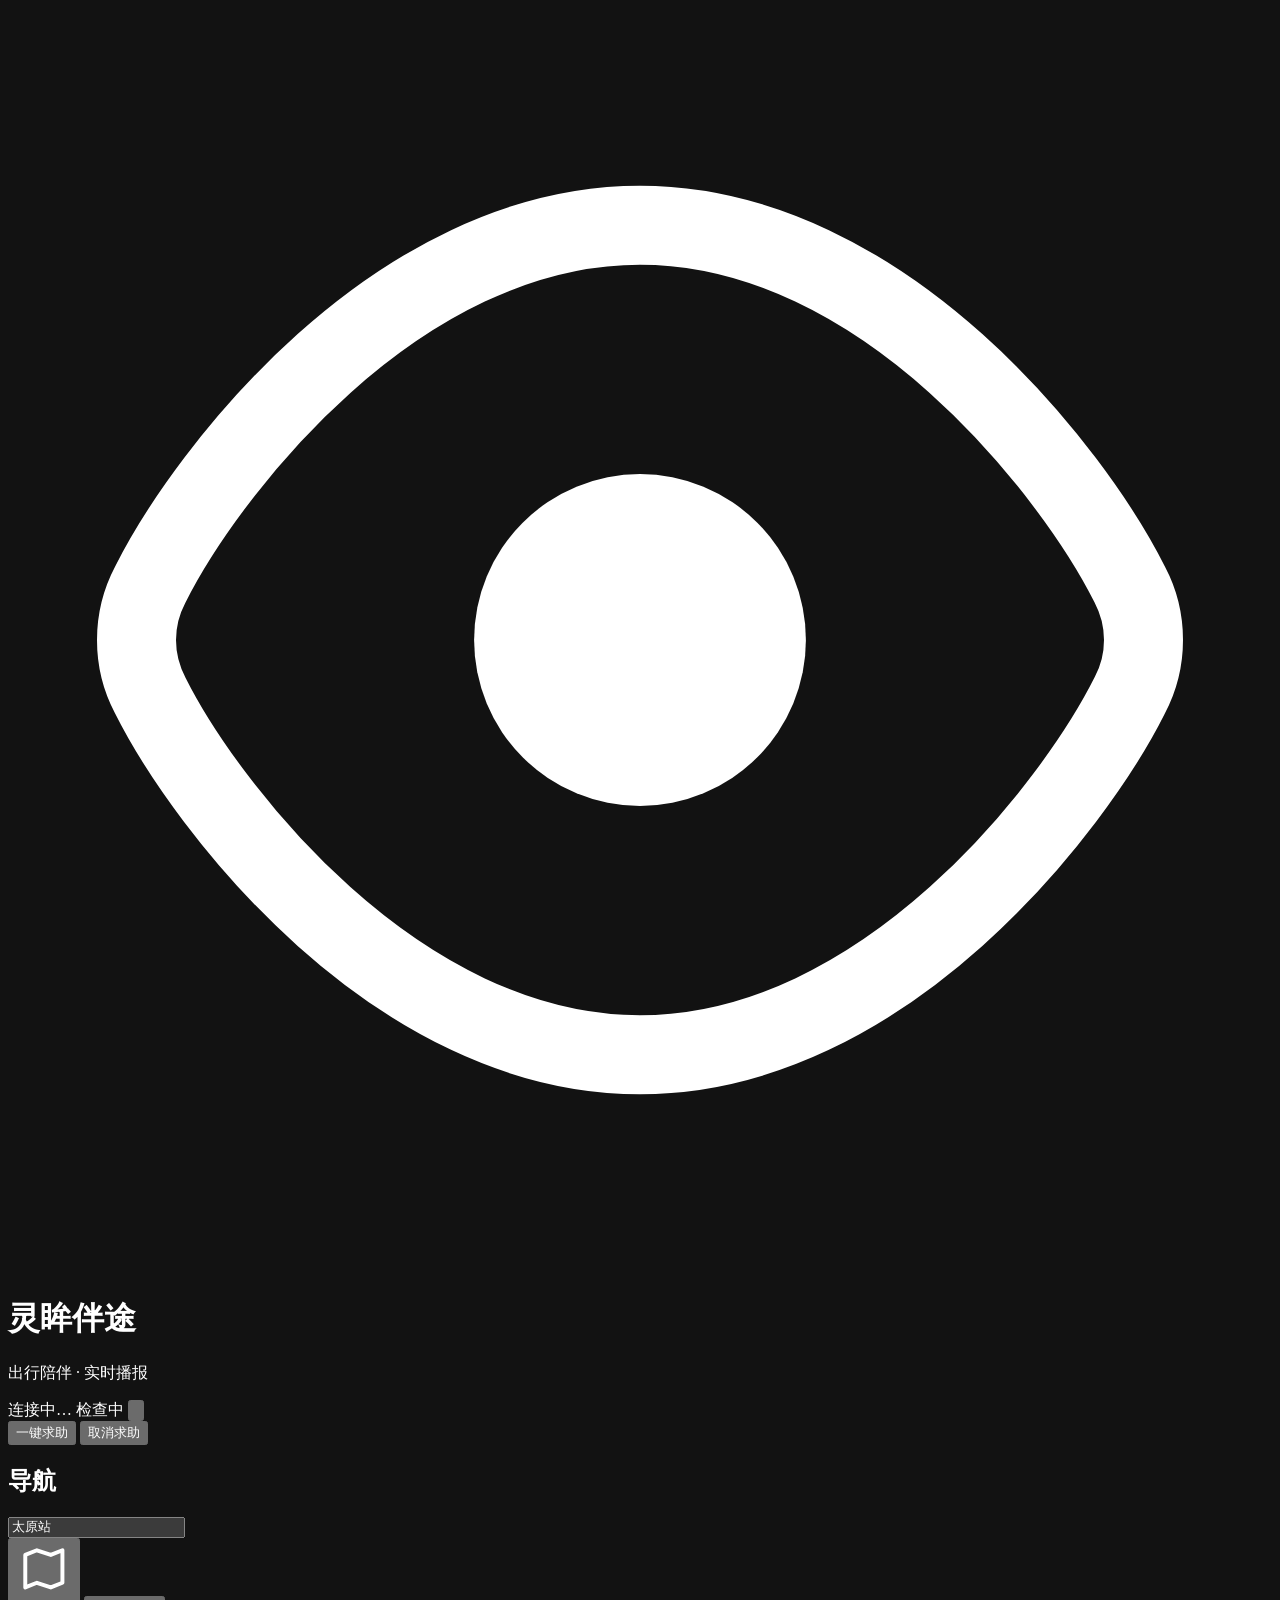
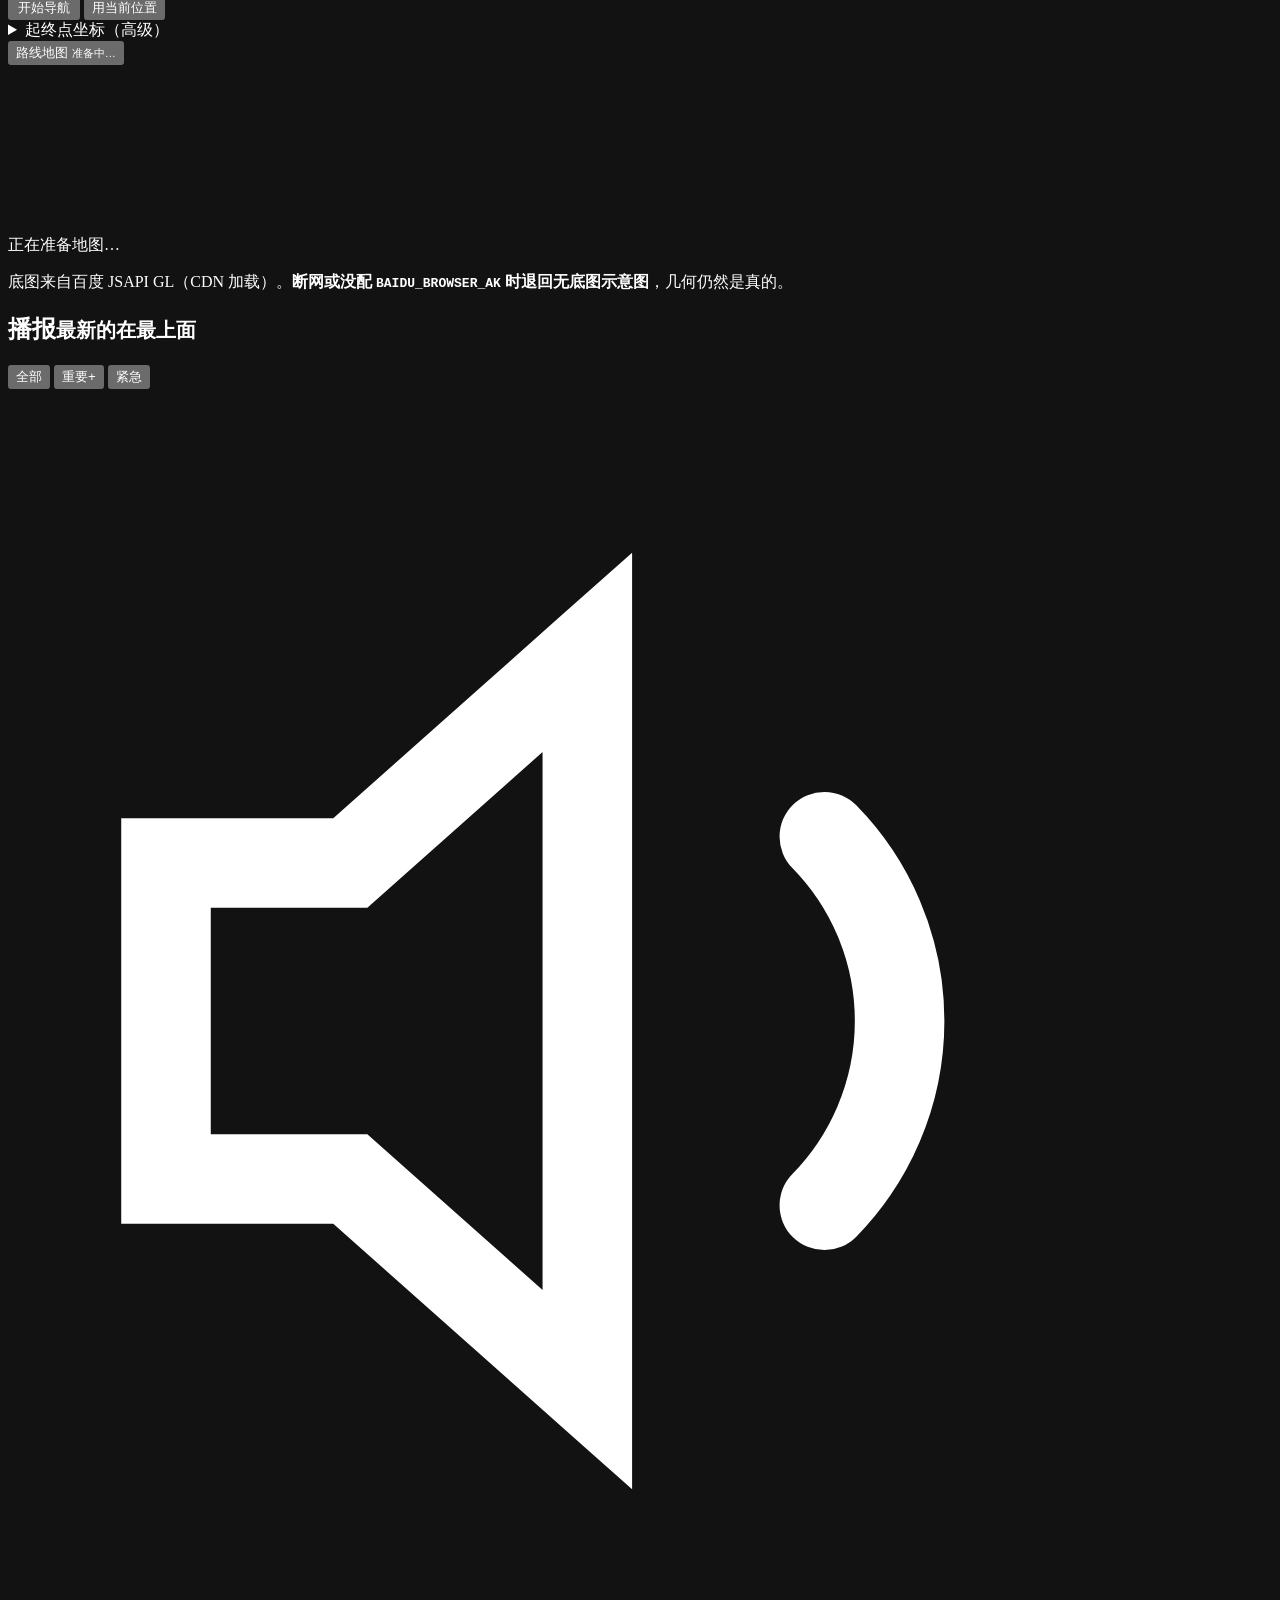
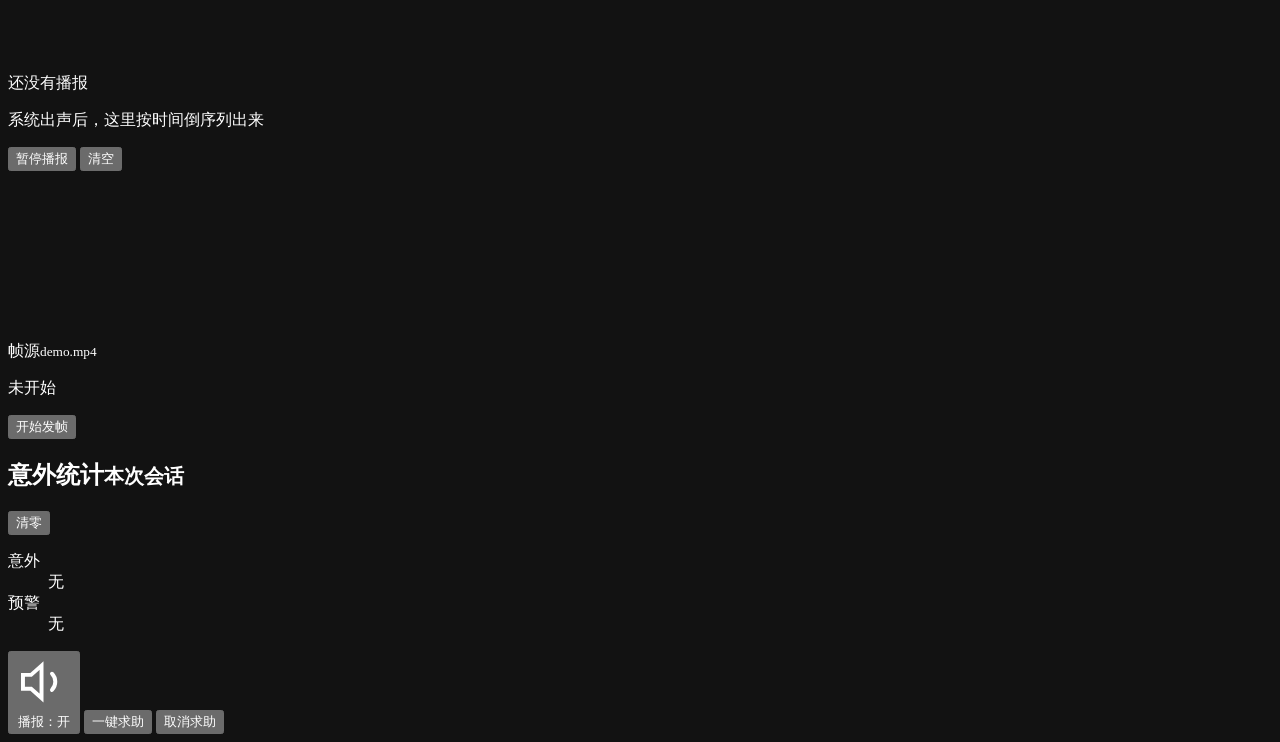
==== web/index.html @ b89e0dc6 "feat(web): 导航与播报常驻最上方；播报压到约两条的高度 一、顺序改为：导航 → 播报 → 帧源 → 意外统计    这两张卡要「一直显示」：     · 播报 —— 陪同者要一直看到「系统正" ====
<!DOCTYPE html>
<html lang="zh-CN">
<head>
<meta charset="utf-8">
<meta name="viewport" content="width=device-width, initial-scale=1, viewport-fit=cover">
<meta name="theme-color" content="#07090e">
<meta name="color-scheme" content="dark">
<meta name="apple-mobile-web-app-capable" content="yes">
<meta name="apple-mobile-web-app-status-bar-style" content="black-translucent">
<title>灵眸伴途</title>
<link rel="stylesheet" href="/static/app.css">
<!--
  页面分两层，默认只显示第一层：

    ① 手机视图 `#app`        —— 交付形态，按手机使用逻辑排：
                                播报流为主、底部大按钮、紧急全屏。
    ② 开发者面板 `#devPanel`  —— 契约验证用的测试件，**默认隐藏**。
                                两个入口：地址栏 `?dev=1`，或右上角 ⚙。
                                选择记在 localStorage，刷新后保持。

  ★ 隐藏 ≠ 删除：测试件仍然在 DOM 里。`app.js` / `map.js` 一律按 id 取用，
    元素真的被删掉会当场报错。所以是 `hidden`，翻出来就能继续验证契约。

  文件分工（逻辑按「产品 / 调试」这条界线拆，与页面两层一一对应）：
    index.html     结构
    app.css        样式（含深色主题的全部取值）
    js/main.js     入口装配
    js/ui.js       ★ 产品界面：播报流 / 紧急全屏 / 提示 / 语音 / 筛选暂停清空
    js/dev.js      ★ 调试件：面板开关 / 帧源 / 单图 / 其余路由 / 健康
    js/net.js      传输：POST /v1/frame、WS /v1/stream、其余 POST 路由
    js/state.js    共享状态（单一真源）
    js/log.js      请求日志（产品逻辑也要记，故独立成文件）
    js/dom.js      $ 与常量
    map.js         路线可视化（★ 唯一一处外部运行时：百度 JSAPI GL，从 CDN 拉。
                   加载失败会退回纯 SVG 示意图，且**失败只落在卡片内**，
                   不影响播报流与请求日志。保持独立脚本，未并入模块）

  ★ map.js 是这套代码里唯一依赖第三方运行时的地方。它必须满足两条：
    ① 失败可见且局限在自己的卡片里（不碰 window.onerror、不进请求日志）；
    ② 没有它时整个页面照常工作。

  ★ 关于 extra.index：两个 mock（MockVLM / MockDetector）都靠
    `index % len(场景表)` 轮换场景（2026-09-23 由 3 个扩到 6 个）。
    所以这里必须发**递增**的序号 —— 固定 index 会让闸门把后续全部当
    重复丢掉，页面上只会看到一条。

  帧源：手机视图顶部有一条固定宽度的视频条（要用，播报才有内容）；
  开发者面板里另有摄像头占位与单张图片。它们共用同一个上传接口
  POST /v1/frame（multipart）。
-->
</head>
<body>
<div class="glow" aria-hidden="true"></div>

<!-- ================================================================
     ① 手机视图 —— 交付形态
     ================================================================ -->
<div class="phone" id="app">

  <!-- 顶部常驻区：品牌栏 + 安全操作条一起 sticky。
       ★ 不能各自 sticky top:0 —— 两个都会贴住视口顶部，滚动时互相盖住。 -->
  <div class="topdock">
  <header class="topbar">
    <div class="brand">
      <svg class="mark" viewBox="0 0 32 32" aria-hidden="true">
        <path d="M16 5.5c6.2 0 11 6.3 12.4 9.1a3 3 0 0 1 0 2.8C27 20.2 22.2 26.5 16 26.5S5 20.2 3.6 17.4a3 3 0 0 1 0-2.8C5 11.8 9.8 5.5 16 5.5Z"
              fill="none" stroke="currentColor" stroke-width="2"/>
        <circle cx="16" cy="16" r="4.2" fill="currentColor"/>
      </svg>
      <div class="brand-txt">
        <h1>灵眸伴途</h1>
        <p>出行陪伴 · 实时播报</p>
      </div>
    </div>

    <div class="status">
      <span class="pill" id="wsPill"><i class="dot" id="wsDot"></i><span id="wsTxt">连接中…</span></span>
      <span class="pill" id="hPill" title="健康检查"><i class="dot" id="hDot"></i><span id="hTxt">检查中</span></span>
      <button class="btn ghost icon" id="devBtn" aria-pressed="false"
              title="开发者模式（测试件）" aria-label="开发者模式">
        <svg viewBox="0 0 24 24" aria-hidden="true">
          <circle cx="12" cy="12" r="3.1" fill="none" stroke="currentColor" stroke-width="1.6"/>
          <path d="M12 3.6v2.2M12 18.2v2.2M20.4 12h-2.2M5.8 12H3.6M17.9 6.1l-1.6 1.6M7.7 16.3l-1.6 1.6M17.9 17.9l-1.6-1.6M7.7 7.7 6.1 6.1"
                fill="none" stroke="currentColor" stroke-width="1.6" stroke-linecap="round"/>
        </svg>
      </button>
    </div>
  </header>

  <!-- 安全操作条 —— 常驻顶部（2026-09-23，从底部栏挪上来）。
       ★ 要求是「一直都在最顶端」，所以放进 .topdock 跟品牌栏一起 sticky。
       ★ 一句提醒：顶部是单手最难够到的位置。真机单手操作时拇指够不到，
         如果实际用起来觉得别扭，把这两个按钮放回 .tabbar 即可 ——
         结构、data-route、文案都不用改，只是挪个位置。 -->
  <div class="sosbar">
    <button class="btn sos" data-route="/v1/emergency/sos"
            data-body='{"extra":{"index":1,"kind":"sos"}}'>一键求助</button>
    <button class="btn ghost" data-route="/v1/emergency/cancel"
            data-body='{"extra":{"kind":"cancel"}}'>取消求助</button>
  </div>
  </div>

  <div class="screen">

<!-- ---------------- 导航（第三层） ---------------- -->
    <section class="card">
      <h2>导航</h2>

      <div class="row">
        <input type="text" id="dest" value="太原站" placeholder="要去哪儿" enterkeyhint="go" autocomplete="off">
      </div>
      <div class="row">
        <button class="btn primary wide" data-route="/v1/navigation/route"
                data-dest="1" data-geo="1">
          <svg viewBox="0 0 24 24" aria-hidden="true"><path d="m9 4 6 2 5-2v14l-5 2-6-2-5 2V6z" fill="none" stroke="currentColor" stroke-width="1.7" stroke-linejoin="round"/></svg>
          开始导航
        </button>
        <button class="btn" id="geoBtn" title="用手机定位填起点">用当前位置</button>
      </div>

      <details class="adv">
        <summary>起终点坐标（高级）</summary>
        <div class="row">
          <label class="field">起点<input type="text" id="geo-lat" value="37.957919" inputmode="decimal" size="9"></label>
          <label class="field"><input type="text" id="geo-lng" value="112.543633" inputmode="decimal" size="9"></label>
        </div>
        <div class="row">
          <label class="field">终点<input type="text" id="dest-geo-lat" value="37.859717" inputmode="decimal" size="9"></label>
          <label class="field"><input type="text" id="dest-geo-lng" value="112.581822" inputmode="decimal" size="9"></label>
        </div>
        <p class="hint">
          顺序都是<b>纬度, 经度</b>，坐标系 WGS-84（端侧 GPS 的原生坐标系）。
          真实地图（百度）<b>只认坐标、不认地名</b> —— 「太原站」这种名字得先地理编码，
          本项目还没做。所以目的地坐标留空时不会瞎猜，而是<b>如实降级</b>到内置演示路网
          并播报说明。
        </p>
      </details>

      <!-- 地图默认**收起**（2026-09-23 调整）。
           ★ 它占 220px，而交给它的用户根本看不到屏幕 —— 目标用户用不上，
             只有陪同者与答辩演示需要。省下的空间全给上面的播报流。
           ★ 折叠用 `max-height` 而**不是** `<details>`：`<details>` 关闭时
             内容 display:none，地图容器就没有布局高度，百度 GL 会**静默
             不渲染**（正是 app.css 里 .map-stage 注释警告的那个坑）。
             max-height 折叠会让容器一直保有布局高度，GL 量得到尺寸。 -->
      <div class="fold" id="mapFold">
        <button class="fold-head" type="button" data-fold
                aria-expanded="false" aria-controls="mapBody">
          <i class="chev" aria-hidden="true"></i>
          <span>路线地图</span>
          <small id="map-src">准备中…</small>
        </button>
        <div class="fold-body" id="mapBody">
          <div class="map-stage">
            <div id="map"></div>
            <svg id="map-svg" hidden aria-label="路线示意图"></svg>
            <p class="map-msg" id="map-msg">正在准备地图…</p>
          </div>
          <p class="hint">
            底图来自百度 JSAPI GL（CDN 加载）。<b>断网或没配 <code>BAIDU_BROWSER_AK</code>
            时退回无底图示意图</b>，几何仍然是真的。
          </p>
        </div>
      </div>
    </section>

<!-- ---------------- 播报流（主） ---------------- -->
    <section class="card feed-card">
      <div class="card-head">
        <h2>播报<small>最新的在最上面</small></h2>
        <div class="feed-tools">
          <div class="chips" id="filters">
            <button class="chip on" data-min="0">全部</button>
            <button class="chip" data-min="2">重要+</button>
            <button class="chip" data-min="3">紧急</button>
          </div>
        </div>
      </div>
      <div class="feed" id="feed">
        <div class="empty">
          <svg viewBox="0 0 24 24" aria-hidden="true"><path d="M11 5 6.5 9H3v6h3.5L11 19zM15.5 8.5a5 5 0 0 1 0 7" fill="none" stroke="currentColor" stroke-width="1.7" stroke-linecap="round"/></svg>
          <p>还没有播报</p>
          <p class="dim">系统出声后，这里按时间倒序列出来</p>
        </div>
      </div>
      <div class="row feed-foot">
        <button class="btn ghost" id="pauseBtn">暂停播报</button>
        <button class="btn ghost" id="clearBtn">清空</button>
      </div>
    </section>

<!-- ---------------- 帧源（顶部固定宽度） ---------------- -->
    <!-- ★ 放最上方是为了**演示**：让看的人一眼看到「系统在看什么」。
         宽度固定（132px），所以不会随屏幕自适应去挤占播报流的空间 ——
         盲人用户看不到它，它不该是主界面的一部分。
         ★ #video / #loopBtn 的 id 不能改：app.js 一律按 id 取 DOM。 -->
    <section class="card video-strip">
      <div class="strip-video">
        <video id="video" src="/data/demo.mp4" muted loop playsinline></video>
      </div>
      <div class="strip-main">
        <p class="strip-title">帧源<small>demo.mp4</small></p>
        <!-- ★ 这行是必须的，不是装饰：视频没就绪时 grabAndSend() 会静默
             return，按钮却已变成「停止发帧」—— 看起来和后端坏了没区别。
             素材缺失（demo.mp4 是 gitignore 的产物）是最常见的触发方式。 -->
        <p class="mini-msg" id="frameMsg">未开始</p>
        <button class="btn primary sm" id="loopBtn">开始发帧</button>
      </div>
    </section>

<!-- ---------------- 意外统计（给陪同者/家属看） ----------------
         ★ 盲人用户看不到这一屏，所以它不是产品主界面的一部分 —— 但它
           回答的是陪同者最想知道的问题：「这次出门出了几次事」。
         ★ 分两组：意外 = 已经发生的事（次数少，每个都要紧）；
           预警 = 系统替他躲过去的事（次数多，混在一起会让"意外 8 次"
           这种数字失去意义）。判据取 detail 里的既有字段，见 js/incidents.js。 -->
    <section class="card incidents">
      <div class="inc-head">
        <h2>意外统计<small>本次会话</small></h2>
        <button class="btn ghost sm" id="incReset">清零</button>
      </div>
      <dl class="inc-list">
        <dt>意外</dt><dd id="incAccidents">无</dd>
        <dt>预警</dt><dd id="incWarnings">无</dd>
      </dl>
    </section>
</div>

  <!-- ---------------- 底部操作栏 ---------------- -->
  <!-- 底部栏：播报开关 + **求助/取消的第二个入口**（2026-09-23）。
       ★ 求助按钮**上下都有**，这是刻意的冗余，不是重复：
         顶部那个满足「一直都在最顶端」（视觉上最显眼）；
         底部这个在拇指位（盲人用户靠肌肉记忆摸按钮，单手时够得到）。
       ★ 而且项目自己的契约文档就写着理由：《api-contract.md》§4.2
         「冗余触发是安全系统的基本要求 —— **单一触发通道等于单点故障**」。
         一个求助按钮在紧急时够不到，就等于没有。 -->
  <nav class="tabbar" aria-label="常用操作">
    <button class="btn ghost tab" id="ttsBtn" aria-pressed="true" title="用浏览器 TTS 念出播报">
      <svg viewBox="0 0 24 24" aria-hidden="true"><path d="M11 5 6.5 9H3v6h3.5L11 19zM15.5 8.5a5 5 0 0 1 0 7" fill="none" stroke="currentColor" stroke-width="1.7" stroke-linecap="round"/></svg>
      <span id="ttsTxt">播报：开</span>
    </button>
    <button class="btn sos" data-route="/v1/emergency/sos"
            data-body='{"extra":{"index":1,"kind":"sos"}}'>一键求助</button>
    <button class="btn ghost tab" data-route="/v1/emergency/cancel"
            data-body='{"extra":{"kind":"cancel"}}'>取消求助</button>
  </nav>
</div>

<!-- ================================================================
     紧急全屏 —— priority 3 的播报会顶到最前面
     ================================================================ -->
<div class="emg" id="emg" hidden role="alert" aria-live="assertive">
  <div class="emg-in">
    <p class="emg-k">紧急</p>
    <p class="emg-txt" id="emgText"></p>
    <button class="btn emg-ok" id="emgOk">我知道了</button>
    <!-- ★ 必须写出来：`#emg` 铺满全屏且已绑了 onclick（app.js），
         点黑暗区域任意位置都能关 —— 但空黑区域看起来不可点，没人会去试。
         对看不见屏幕的用户，这条提示更是唯一的线索。 -->
    <p class="emg-hint">点屏幕<b>任意位置</b>也能关闭</p>
  </div>
</div>

<!-- ================================================================
     ② 开发者面板 —— 测试件，默认隐藏（?dev=1 或点右上角 ⚙）
     ================================================================ -->
<div class="dev" id="devPanel" hidden>
  <div class="dev-bar">
    <span class="pill tiny">开发者模式</span>
    <span class="dim">以下是<b>契约验证</b>用的测试件，交付形态里不显示。
      地址栏 <code>?dev=0</code> 或再点一次 ⚙ 收起。</span>
    <button class="btn ghost" id="devClose">收起</button>
  </div>

  <section class="stats" aria-label="本次会话统计">
    <div class="stat"><span class="k">收到播报</span><span class="v" id="stTotal">0</span></div>
    <div class="stat"><span class="k">紧急</span><span class="v warn" id="stCritical">0</span></div>
    <div class="stat"><span class="k">已过期</span><span class="v" id="stExpired">0</span></div>
    <div class="stat"><span class="k">闸门丢弃</span><span class="v" id="stDropped">0</span></div>
    <div class="stat"><span class="k">发帧</span><span class="v" id="stFrames">0</span></div>
  </section>

  <main>
    <!-- ==================== 左：帧源与控制 ==================== -->
    <div class="col">

      <section class="card">
        <h2><span class="idx">①</span>发帧频率<small>视频帧源已移到手机视图</small></h2>
        <p class="hint">
          视频与「开始发帧」在<b>手机视图</b>里 —— 帧必须流起来、播报才有内容，
          那是交付形态的一部分。这里只留频率旋钮：调试参数不该出现在交付界面上。
        </p>
        <div class="row">
          <label class="field">感知<input type="number" id="perMs" value="2000" min="200" step="100"><span>ms</span></label>
          <label class="field">安全<input type="number" id="safMs" value="1500" min="100" step="100"><span>ms</span></label>
        </div>
        <p class="hint">
          两条流水线<b>各自独立发包</b>：感知走云端 VLM（1–3 秒），安全走轻量检测（&lt;200ms）
          —— 这就是 design.md D2 的两条解耦流水线。
          <br>视频 404 就先跑 <code>python scripts/make_test_video.py</code>。
        </p>
      </section>

      <section class="card">
        <h2><span class="idx">②</span>摄像头<small>接口已就绪</small></h2>
        <div class="placeholder">
          <svg viewBox="0 0 24 24" aria-hidden="true"><path d="M4 8h3l1.5-2h7L17 8h3v11H4z" fill="none" stroke="currentColor" stroke-width="1.6"/><circle cx="12" cy="13" r="3.4" fill="none" stroke="currentColor" stroke-width="1.6"/></svg>
          <p>待接入 —— 将来只需 <code>getUserMedia</code> 取流 + 定时抓帧</p>
          <p class="dim">复用同一个 <code>sendFrame()</code>，后端一行不用改</p>
        </div>
      </section>

      <section class="card">
        <h2><span class="idx">③</span>单张图片<small>拖拽即可</small></h2>
        <label class="dropzone" id="dropzone">
          <input type="file" id="file" accept="image/*" multiple hidden>
          <svg viewBox="0 0 24 24" aria-hidden="true"><path d="M12 16V4m0 0L7.5 8.5M12 4l4.5 4.5M4 16v2.5A1.5 1.5 0 0 0 5.5 20h13a1.5 1.5 0 0 0 1.5-1.5V16" fill="none" stroke="currentColor" stroke-width="1.7" stroke-linecap="round"/></svg>
          <span>点这里选图，或把图片拖到页面上</span>
          <span class="dim">不依赖 demo.mp4，适合快速验证单帧</span>
        </label>
      </section>

      <section class="card">
        <h2>其余路由<small>不带图像</small></h2>
        <div class="row">
          <button class="btn" data-route="/v1/safety/fall" data-body='{"extra":{"index":1,"kind":"fall_signal"}}'>跌倒信号</button>
          <button class="btn" data-route="/v1/emergency/cancel" data-body='{"extra":{"kind":"cancel"}}'>取消求助</button>
          <button class="btn" data-route="/v1/emergency/tick" data-body='{"now_ms":9999999999999}'>推进时钟</button>
        </div>
        <p class="hint">
          「一键求助」和「开始导航」在手机视图里（那两条是产品功能，不是测试件）。
        </p>
        <p class="hint">
          「推进时钟」发的是 <code>now_ms=9999999999999</code>（公元 2286 年），
          用来强行跑完跌倒 / 求助的升级链。闸门不会因此卡住 —— 见
          <code>tests/test_api.py::test_far_future_tick_does_not_wedge_the_gate</code>。
        </p>
      </section>
    </div>

    <!-- ==================== 右：服务状态与日志 ==================== -->
    <div class="col">
      <section class="card">
        <div class="card-head">
          <h2>服务状态<small>GET /v1/health</small></h2>
        </div>
        <div class="log" id="devStatus">—</div>
      </section>

      <section class="card log-card">
        <div class="card-head">
          <h2>请求日志<small>闸门结果与异常</small></h2>
          <span class="pill tiny" id="logTail">—</span>
        </div>
        <div class="log" id="log"></div>
      </section>
    </div>
  </main>
</div>

<div class="toast" id="toast" hidden></div>

<!-- 入口。原生 ES modules，零构建 —— 仍是"直接打开就能跑"。
     分模块的原因见 web/js/main.js 的头注释：按 index.html 已经划好的
     「产品 / 调试」界线拆，改一处不必翻遍整个文件。

     ★ 只需要这一个 <script>：map.js 也是模块，由 main.js import 进来，
       加载顺序交给模块图，不再依赖「谁写在前面」。
       （map.js 仍是唯一依赖第三方运行时的文件，且自带无底图降级。） -->
<script type="module" src="/static/js/main.js"></script>
</body>
</html>
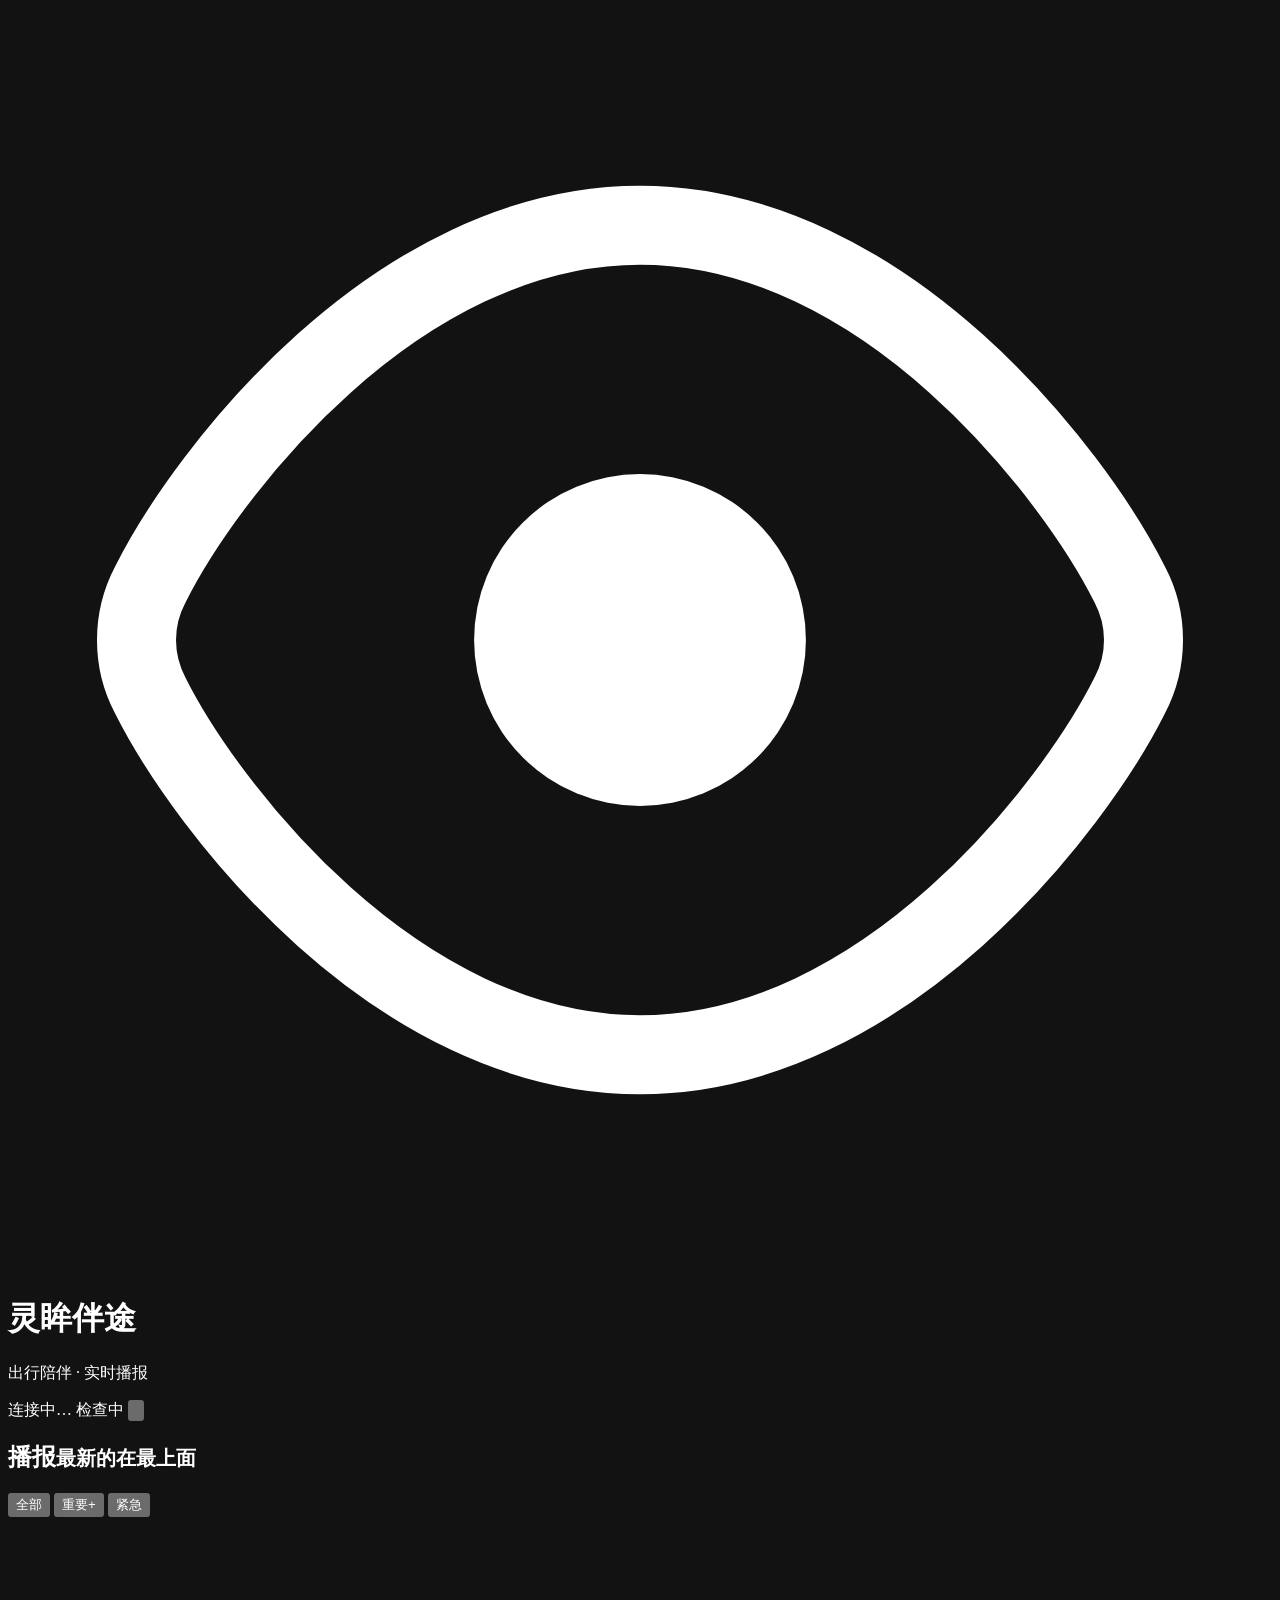
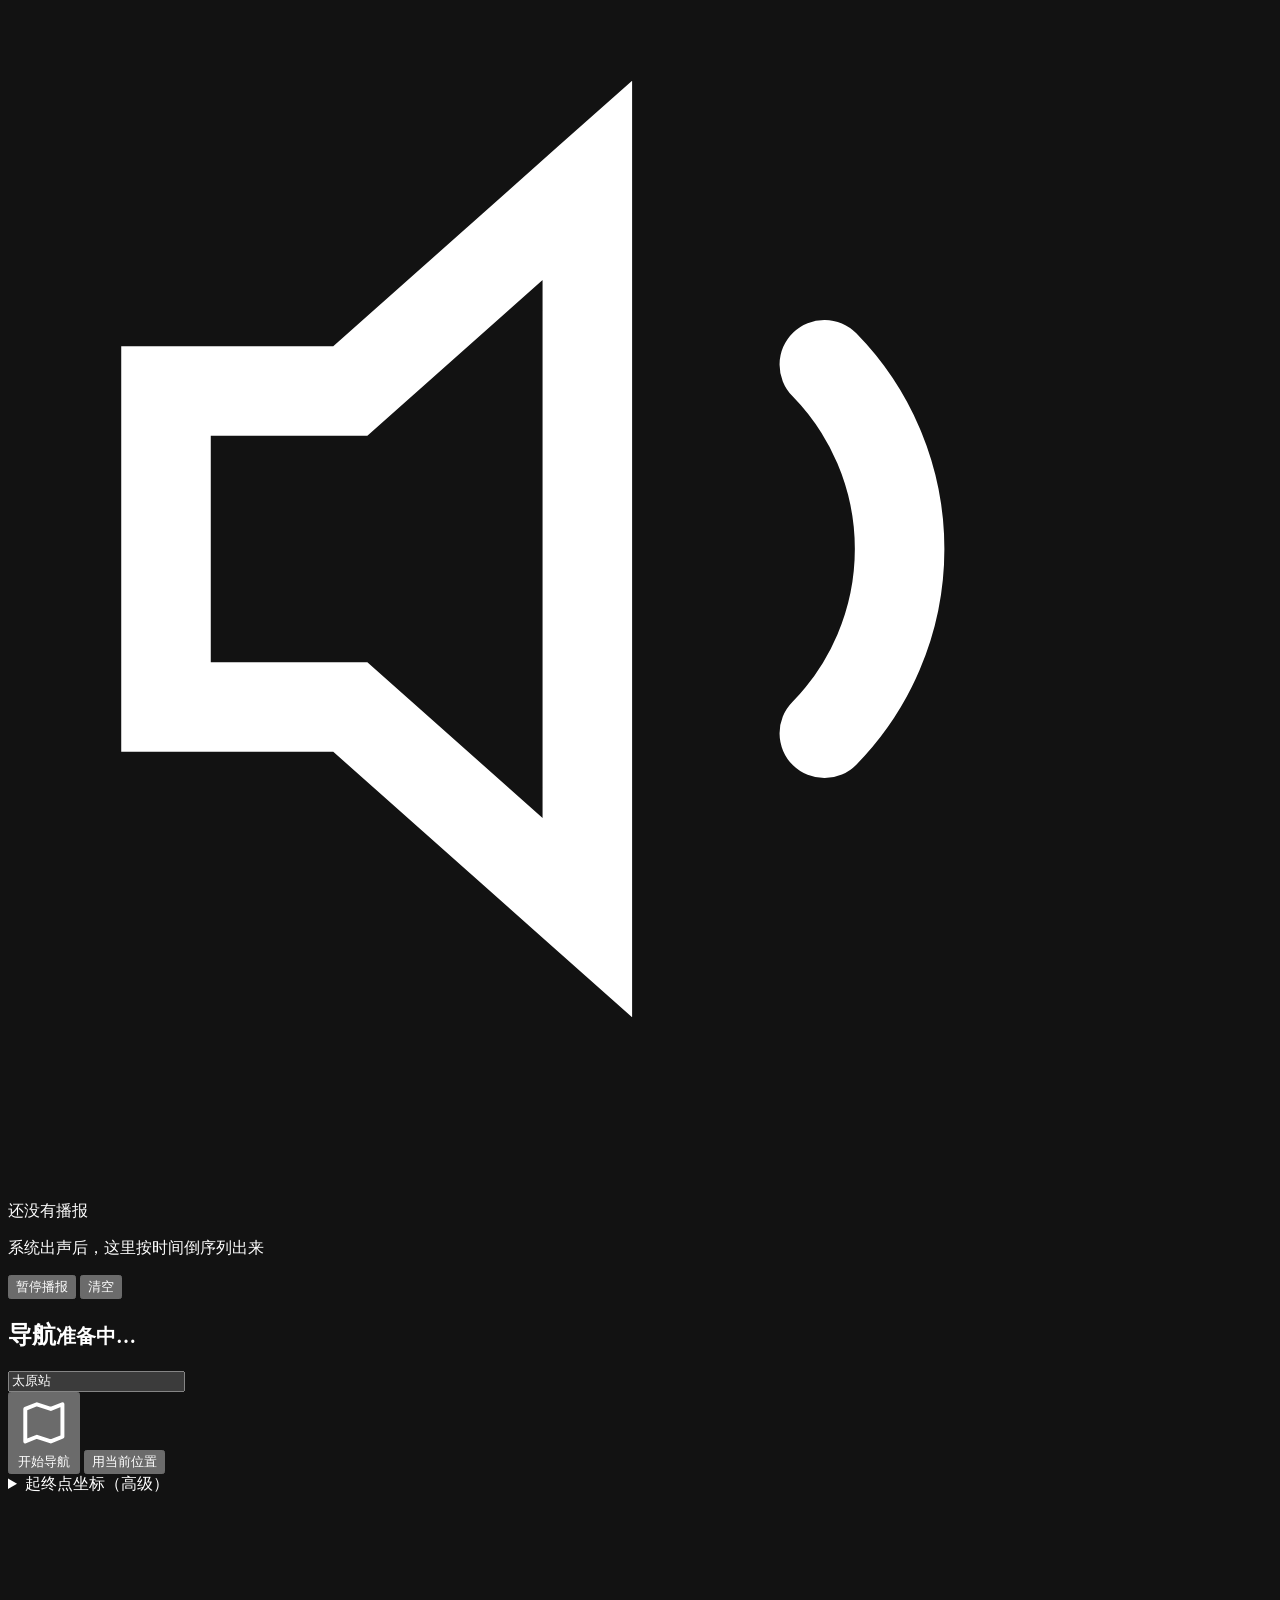
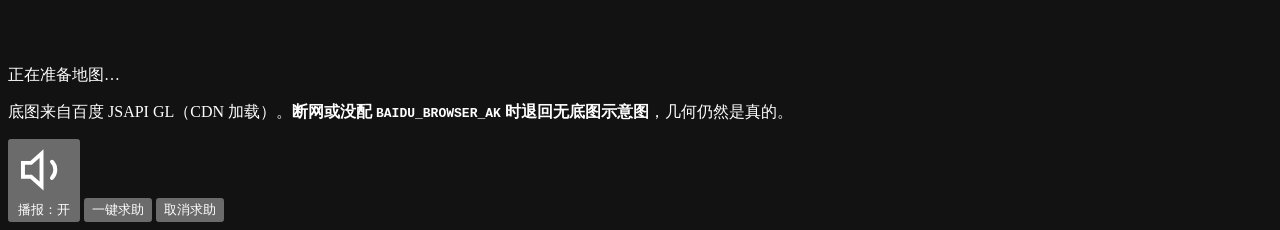
==== commit 04967c97: "Merge pull request #8 from yuehuawu416-cmyk/feat/mobile-ux feat: 前端改成手机视图；测试件收进默认隐藏的开发者面板" ====
--- a/web/index.html
+++ b/web/index.html
@@ -21,32 +21,24 @@
   ★ 隐藏 ≠ 删除：测试件仍然在 DOM 里。`app.js` / `map.js` 一律按 id 取用，
     元素真的被删掉会当场报错。所以是 `hidden`，翻出来就能继续验证契约。
 
-  文件分工（逻辑按「产品 / 调试」这条界线拆，与页面两层一一对应）：
-    index.html     结构
-    app.css        样式（含深色主题的全部取值）
-    js/main.js     入口装配
-    js/ui.js       ★ 产品界面：播报流 / 紧急全屏 / 提示 / 语音 / 筛选暂停清空
-    js/dev.js      ★ 调试件：面板开关 / 帧源 / 单图 / 其余路由 / 健康
-    js/net.js      传输：POST /v1/frame、WS /v1/stream、其余 POST 路由
-    js/state.js    共享状态（单一真源）
-    js/log.js      请求日志（产品逻辑也要记，故独立成文件）
-    js/dom.js      $ 与常量
-    map.js         路线可视化（★ 唯一一处外部运行时：百度 JSAPI GL，从 CDN 拉。
-                   加载失败会退回纯 SVG 示意图，且**失败只落在卡片内**，
-                   不影响播报流与请求日志。保持独立脚本，未并入模块）
+  四个文件而不是一个：
+    index.html   结构
+    app.css      样式（含深色主题的全部取值）
+    app.js       逻辑（含帧源、WS、渲染）
+    map.js       路线可视化（★ 唯一一处外部运行时：百度 JSAPI GL，从 CDN 拉。
+                 加载失败会退回纯 SVG 示意图，且**失败只落在卡片内**，
+                 不影响播报流与请求日志）
 
   ★ map.js 是这套代码里唯一依赖第三方运行时的地方。它必须满足两条：
     ① 失败可见且局限在自己的卡片里（不碰 window.onerror、不进请求日志）；
     ② 没有它时整个页面照常工作。
 
-  ★ 关于 extra.index：两个 mock（MockVLM / MockDetector）都靠
-    `index % len(场景表)` 轮换场景（2026-09-23 由 3 个扩到 6 个）。
-    所以这里必须发**递增**的序号 —— 固定 index 会让闸门把后续全部当
-    重复丢掉，页面上只会看到一条。
-
-  帧源：手机视图顶部有一条固定宽度的视频条（要用，播报才有内容）；
-  开发者面板里另有摄像头占位与单张图片。它们共用同一个上传接口
-  POST /v1/frame（multipart）。
+  ★ 关于 extra.index：两个 mock（MockVLM / MockDetector）都靠 index % 3
+    轮换场景。所以这里必须发**递增**的序号 —— 固定 index 会让仲裁器把
+    后续全部当重复丢掉，页面上只会看到一条。
+
+  手机视图里没有任何帧源，帧源在开发者面板（视频抽帧 / 摄像头 / 单张图片），
+  它们共用同一个上传接口 POST /v1/frame（multipart）。
 -->
 </head>
 <body>
@@ -57,9 +49,6 @@
      ================================================================ -->
 <div class="phone" id="app">
 
-  <!-- 顶部常驻区：品牌栏 + 安全操作条一起 sticky。
-       ★ 不能各自 sticky top:0 —— 两个都会贴住视口顶部，滚动时互相盖住。 -->
-  <div class="topdock">
   <header class="topbar">
     <div class="brand">
       <svg class="mark" viewBox="0 0 32 32" aria-hidden="true">
@@ -87,84 +76,9 @@
     </div>
   </header>
 
-  <!-- 安全操作条 —— 常驻顶部（2026-09-23，从底部栏挪上来）。
-       ★ 要求是「一直都在最顶端」，所以放进 .topdock 跟品牌栏一起 sticky。
-       ★ 一句提醒：顶部是单手最难够到的位置。真机单手操作时拇指够不到，
-         如果实际用起来觉得别扭，把这两个按钮放回 .tabbar 即可 ——
-         结构、data-route、文案都不用改，只是挪个位置。 -->
-  <div class="sosbar">
-    <button class="btn sos" data-route="/v1/emergency/sos"
-            data-body='{"extra":{"index":1,"kind":"sos"}}'>一键求助</button>
-    <button class="btn ghost" data-route="/v1/emergency/cancel"
-            data-body='{"extra":{"kind":"cancel"}}'>取消求助</button>
-  </div>
-  </div>
-
   <div class="screen">
 
-<!-- ---------------- 导航（第三层） ---------------- -->
-    <section class="card">
-      <h2>导航</h2>
-
-      <div class="row">
-        <input type="text" id="dest" value="太原站" placeholder="要去哪儿" enterkeyhint="go" autocomplete="off">
-      </div>
-      <div class="row">
-        <button class="btn primary wide" data-route="/v1/navigation/route"
-                data-dest="1" data-geo="1">
-          <svg viewBox="0 0 24 24" aria-hidden="true"><path d="m9 4 6 2 5-2v14l-5 2-6-2-5 2V6z" fill="none" stroke="currentColor" stroke-width="1.7" stroke-linejoin="round"/></svg>
-          开始导航
-        </button>
-        <button class="btn" id="geoBtn" title="用手机定位填起点">用当前位置</button>
-      </div>
-
-      <details class="adv">
-        <summary>起终点坐标（高级）</summary>
-        <div class="row">
-          <label class="field">起点<input type="text" id="geo-lat" value="37.957919" inputmode="decimal" size="9"></label>
-          <label class="field"><input type="text" id="geo-lng" value="112.543633" inputmode="decimal" size="9"></label>
-        </div>
-        <div class="row">
-          <label class="field">终点<input type="text" id="dest-geo-lat" value="37.859717" inputmode="decimal" size="9"></label>
-          <label class="field"><input type="text" id="dest-geo-lng" value="112.581822" inputmode="decimal" size="9"></label>
-        </div>
-        <p class="hint">
-          顺序都是<b>纬度, 经度</b>，坐标系 WGS-84（端侧 GPS 的原生坐标系）。
-          真实地图（百度）<b>只认坐标、不认地名</b> —— 「太原站」这种名字得先地理编码，
-          本项目还没做。所以目的地坐标留空时不会瞎猜，而是<b>如实降级</b>到内置演示路网
-          并播报说明。
-        </p>
-      </details>
-
-      <!-- 地图默认**收起**（2026-09-23 调整）。
-           ★ 它占 220px，而交给它的用户根本看不到屏幕 —— 目标用户用不上，
-             只有陪同者与答辩演示需要。省下的空间全给上面的播报流。
-           ★ 折叠用 `max-height` 而**不是** `<details>`：`<details>` 关闭时
-             内容 display:none，地图容器就没有布局高度，百度 GL 会**静默
-             不渲染**（正是 app.css 里 .map-stage 注释警告的那个坑）。
-             max-height 折叠会让容器一直保有布局高度，GL 量得到尺寸。 -->
-      <div class="fold" id="mapFold">
-        <button class="fold-head" type="button" data-fold
-                aria-expanded="false" aria-controls="mapBody">
-          <i class="chev" aria-hidden="true"></i>
-          <span>路线地图</span>
-          <small id="map-src">准备中…</small>
-        </button>
-        <div class="fold-body" id="mapBody">
-          <div class="map-stage">
-            <div id="map"></div>
-            <svg id="map-svg" hidden aria-label="路线示意图"></svg>
-            <p class="map-msg" id="map-msg">正在准备地图…</p>
-          </div>
-          <p class="hint">
-            底图来自百度 JSAPI GL（CDN 加载）。<b>断网或没配 <code>BAIDU_BROWSER_AK</code>
-            时退回无底图示意图</b>，几何仍然是真的。
-          </p>
-        </div>
-      </div>
-    </section>
-
-<!-- ---------------- 播报流（主） ---------------- -->
+    <!-- ---------------- 播报流（主） ---------------- -->
     <section class="card feed-card">
       <div class="card-head">
         <h2>播报<small>最新的在最上面</small></h2>
@@ -189,51 +103,53 @@
       </div>
     </section>
 
-<!-- ---------------- 帧源（顶部固定宽度） ---------------- -->
-    <!-- ★ 放最上方是为了**演示**：让看的人一眼看到「系统在看什么」。
-         宽度固定（132px），所以不会随屏幕自适应去挤占播报流的空间 ——
-         盲人用户看不到它，它不该是主界面的一部分。
-         ★ #video / #loopBtn 的 id 不能改：app.js 一律按 id 取 DOM。 -->
-    <section class="card video-strip">
-      <div class="strip-video">
-        <video id="video" src="/data/demo.mp4" muted loop playsinline></video>
-      </div>
-      <div class="strip-main">
-        <p class="strip-title">帧源<small>demo.mp4</small></p>
-        <!-- ★ 这行是必须的，不是装饰：视频没就绪时 grabAndSend() 会静默
-             return，按钮却已变成「停止发帧」—— 看起来和后端坏了没区别。
-             素材缺失（demo.mp4 是 gitignore 的产物）是最常见的触发方式。 -->
-        <p class="mini-msg" id="frameMsg">未开始</p>
-        <button class="btn primary sm" id="loopBtn">开始发帧</button>
-      </div>
+    <!-- ---------------- 导航（第三层） ---------------- -->
+    <section class="card">
+      <h2>导航<small id="map-src">准备中…</small></h2>
+
+      <div class="row">
+        <input type="text" id="dest" value="太原站" placeholder="要去哪儿" enterkeyhint="go" autocomplete="off">
+      </div>
+      <div class="row">
+        <button class="btn primary wide" data-route="/v1/navigation/route"
+                data-dest="1" data-geo="1">
+          <svg viewBox="0 0 24 24" aria-hidden="true"><path d="m9 4 6 2 5-2v14l-5 2-6-2-5 2V6z" fill="none" stroke="currentColor" stroke-width="1.7" stroke-linejoin="round"/></svg>
+          开始导航
+        </button>
+        <button class="btn" id="geoBtn" title="用手机定位填起点">用当前位置</button>
+      </div>
+
+      <details class="adv">
+        <summary>起终点坐标（高级）</summary>
+        <div class="row">
+          <label class="field">起点<input type="text" id="geo-lat" value="37.957919" inputmode="decimal" size="9"></label>
+          <label class="field"><input type="text" id="geo-lng" value="112.543633" inputmode="decimal" size="9"></label>
+        </div>
+        <div class="row">
+          <label class="field">终点<input type="text" id="dest-geo-lat" value="37.859717" inputmode="decimal" size="9"></label>
+          <label class="field"><input type="text" id="dest-geo-lng" value="112.581822" inputmode="decimal" size="9"></label>
+        </div>
+        <p class="hint">
+          顺序都是<b>纬度, 经度</b>，坐标系 WGS-84（端侧 GPS 的原生坐标系）。
+          真实地图（百度）<b>只认坐标、不认地名</b> —— 「太原站」这种名字得先地理编码，
+          本项目还没做。所以目的地坐标留空时不会瞎猜，而是<b>如实降级</b>到内置演示路网
+          并播报说明。
+        </p>
+      </details>
+
+      <div class="map-stage">
+        <div id="map"></div>
+        <svg id="map-svg" hidden aria-label="路线示意图"></svg>
+        <p class="map-msg" id="map-msg">正在准备地图…</p>
+      </div>
+      <p class="hint">
+        底图来自百度 JSAPI GL（CDN 加载）。<b>断网或没配 <code>BAIDU_BROWSER_AK</code>
+        时退回无底图示意图</b>，几何仍然是真的。
+      </p>
     </section>
-
-<!-- ---------------- 意外统计（给陪同者/家属看） ----------------
-         ★ 盲人用户看不到这一屏，所以它不是产品主界面的一部分 —— 但它
-           回答的是陪同者最想知道的问题：「这次出门出了几次事」。
-         ★ 分两组：意外 = 已经发生的事（次数少，每个都要紧）；
-           预警 = 系统替他躲过去的事（次数多，混在一起会让"意外 8 次"
-           这种数字失去意义）。判据取 detail 里的既有字段，见 js/incidents.js。 -->
-    <section class="card incidents">
-      <div class="inc-head">
-        <h2>意外统计<small>本次会话</small></h2>
-        <button class="btn ghost sm" id="incReset">清零</button>
-      </div>
-      <dl class="inc-list">
-        <dt>意外</dt><dd id="incAccidents">无</dd>
-        <dt>预警</dt><dd id="incWarnings">无</dd>
-      </dl>
-    </section>
-</div>
+  </div>
 
   <!-- ---------------- 底部操作栏 ---------------- -->
-  <!-- 底部栏：播报开关 + **求助/取消的第二个入口**（2026-09-23）。
-       ★ 求助按钮**上下都有**，这是刻意的冗余，不是重复：
-         顶部那个满足「一直都在最顶端」（视觉上最显眼）；
-         底部这个在拇指位（盲人用户靠肌肉记忆摸按钮，单手时够得到）。
-       ★ 而且项目自己的契约文档就写着理由：《api-contract.md》§4.2
-         「冗余触发是安全系统的基本要求 —— **单一触发通道等于单点故障**」。
-         一个求助按钮在紧急时够不到，就等于没有。 -->
   <nav class="tabbar" aria-label="常用操作">
     <button class="btn ghost tab" id="ttsBtn" aria-pressed="true" title="用浏览器 TTS 念出播报">
       <svg viewBox="0 0 24 24" aria-hidden="true"><path d="M11 5 6.5 9H3v6h3.5L11 19zM15.5 8.5a5 5 0 0 1 0 7" fill="none" stroke="currentColor" stroke-width="1.7" stroke-linecap="round"/></svg>
@@ -254,10 +170,6 @@
     <p class="emg-k">紧急</p>
     <p class="emg-txt" id="emgText"></p>
     <button class="btn emg-ok" id="emgOk">我知道了</button>
-    <!-- ★ 必须写出来：`#emg` 铺满全屏且已绑了 onclick（app.js），
-         点黑暗区域任意位置都能关 —— 但空黑区域看起来不可点，没人会去试。
-         对看不见屏幕的用户，这条提示更是唯一的线索。 -->
-    <p class="emg-hint">点屏幕<b>任意位置</b>也能关闭</p>
   </div>
 </div>
 
@@ -285,14 +197,14 @@
     <div class="col">
 
       <section class="card">
-        <h2><span class="idx">①</span>发帧频率<small>视频帧源已移到手机视图</small></h2>
-        <p class="hint">
-          视频与「开始发帧」在<b>手机视图</b>里 —— 帧必须流起来、播报才有内容，
-          那是交付形态的一部分。这里只留频率旋钮：调试参数不该出现在交付界面上。
-        </p>
-        <div class="row">
+        <h2><span class="idx">①</span>视频抽帧<small>本期测试用</small></h2>
+        <div class="video-wrap">
+          <video id="video" src="/data/demo.mp4" muted loop playsinline controls></video>
+        </div>
+        <div class="row">
+          <button class="btn primary" id="loopBtn">开始发帧</button>
           <label class="field">感知<input type="number" id="perMs" value="2000" min="200" step="100"><span>ms</span></label>
-          <label class="field">安全<input type="number" id="safMs" value="1500" min="100" step="100"><span>ms</span></label>
+          <label class="field">安全<input type="number" id="safMs" value="600" min="100" step="100"><span>ms</span></label>
         </div>
         <p class="hint">
           两条流水线<b>各自独立发包</b>：感知走云端 VLM（1–3 秒），安全走轻量检测（&lt;200ms）
@@ -360,13 +272,9 @@
 
 <div class="toast" id="toast" hidden></div>
 
-<!-- 入口。原生 ES modules，零构建 —— 仍是"直接打开就能跑"。
-     分模块的原因见 web/js/main.js 的头注释：按 index.html 已经划好的
-     「产品 / 调试」界线拆，改一处不必翻遍整个文件。
-
-     ★ 只需要这一个 <script>：map.js 也是模块，由 main.js import 进来，
-       加载顺序交给模块图，不再依赖「谁写在前面」。
-       （map.js 仍是唯一依赖第三方运行时的文件，且自带无底图降级。） -->
-<script type="module" src="/static/js/main.js"></script>
+<script src="/static/app.js"></script>
+<!-- 路线可视化。★ 必须排在 app.js **之后**：app.js 加载时就会 connect()，
+     而 map.js 只注册 window.LingmouMap，等 ws 推来消息才动。 -->
+<script src="/static/map.js"></script>
 </body>
 </html>
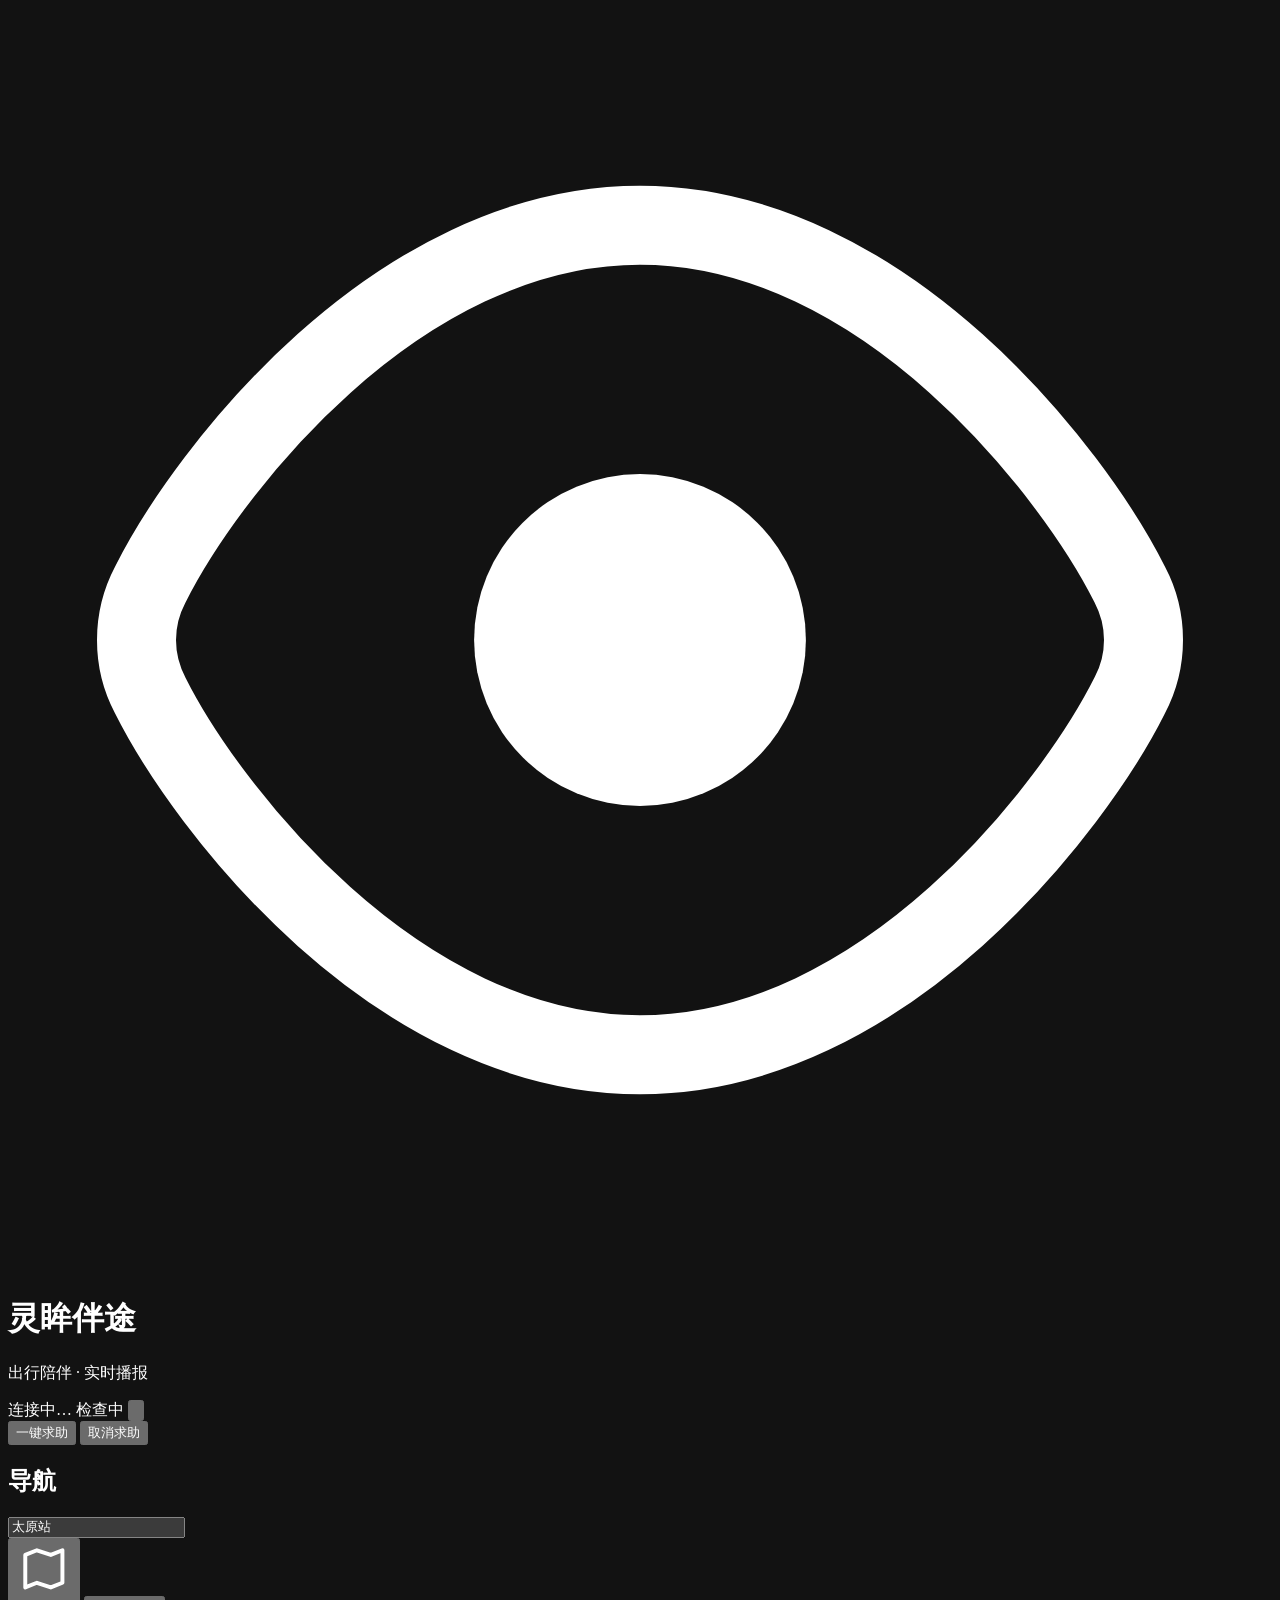
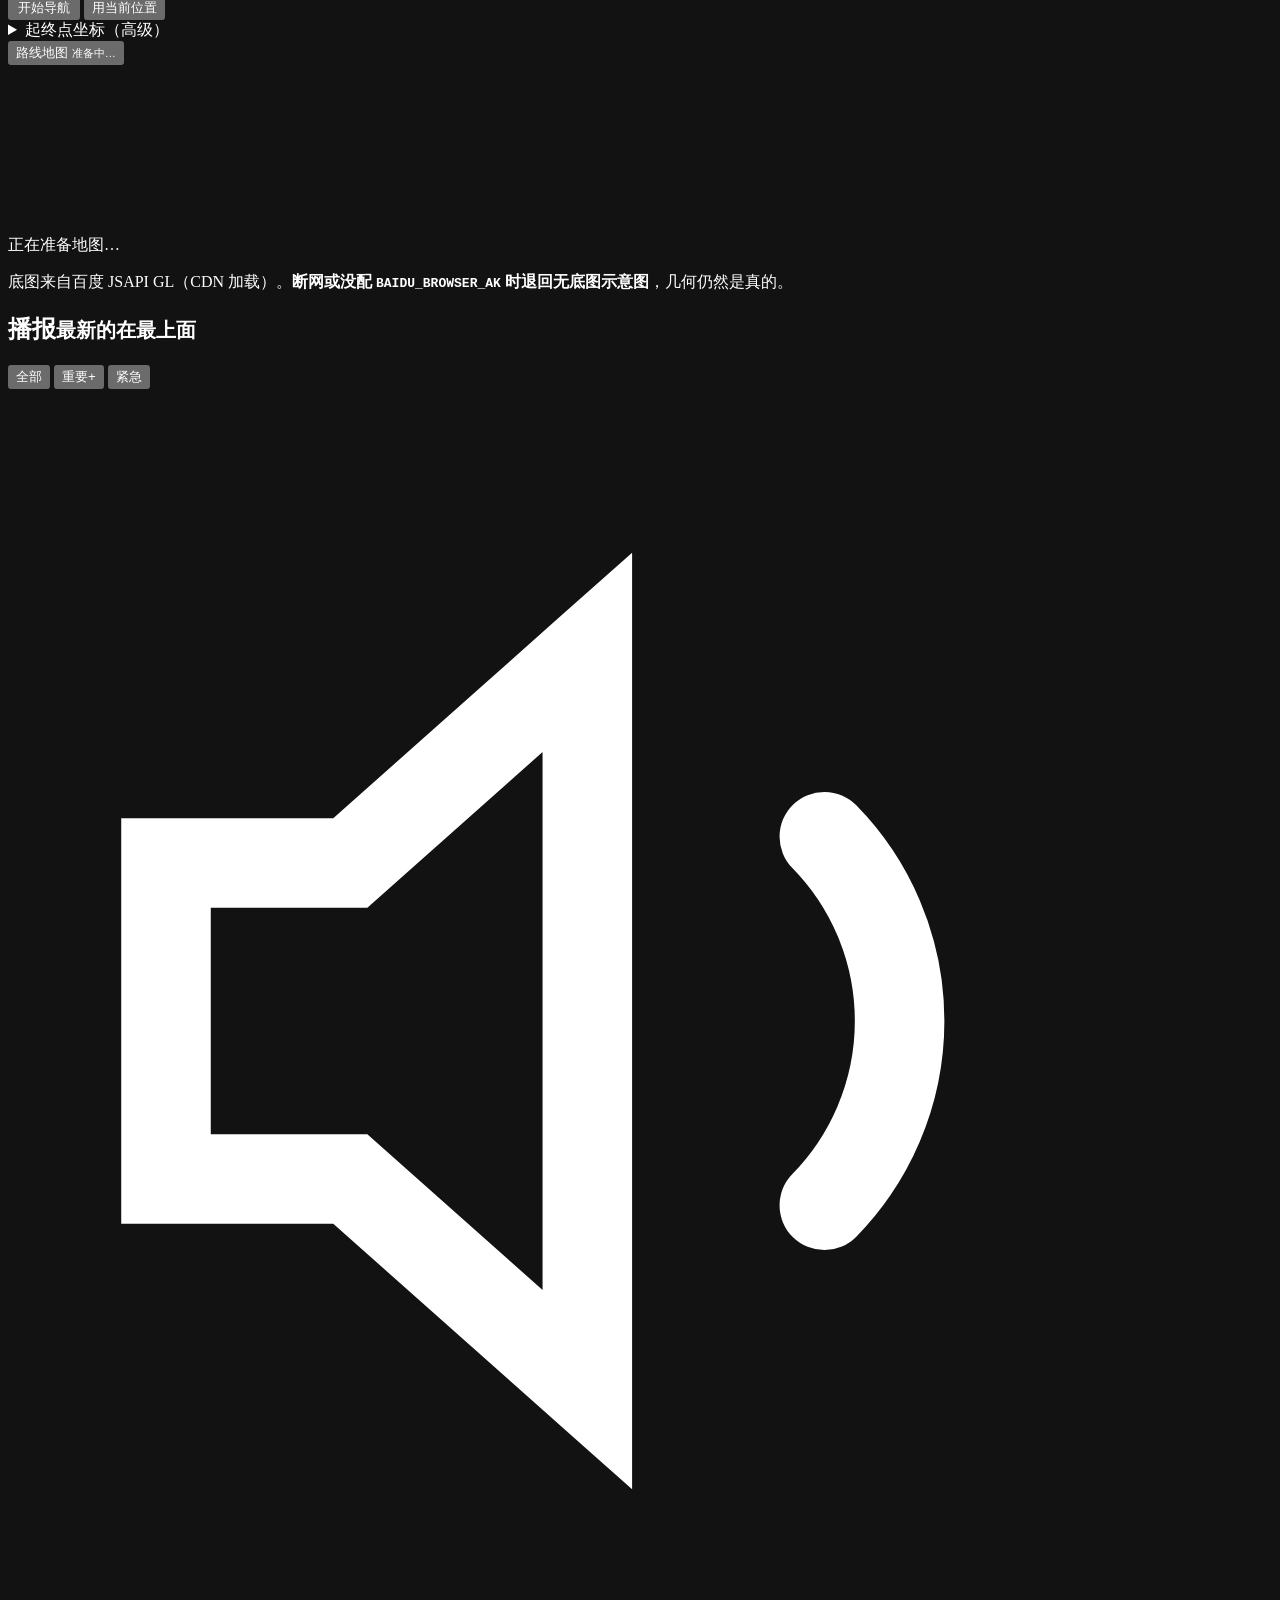
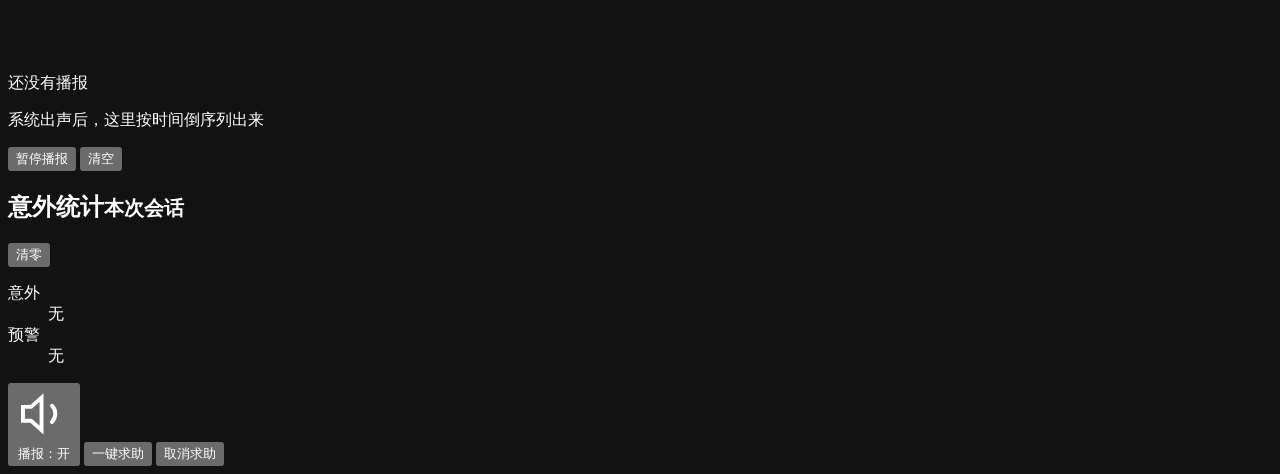
==== commit 26eb77e3: "feat(web): 帧源搬到单独一页（/static/sender.html）；补启动自检与 no-cache 一句话：喂帧的那一端从播报界面里拆出来，成了同一端口下的另一页 —— `/static" ====
--- a/web/index.html
+++ b/web/index.html
@@ -21,24 +21,38 @@
   ★ 隐藏 ≠ 删除：测试件仍然在 DOM 里。`app.js` / `map.js` 一律按 id 取用，
     元素真的被删掉会当场报错。所以是 `hidden`，翻出来就能继续验证契约。
 
-  四个文件而不是一个：
-    index.html   结构
-    app.css      样式（含深色主题的全部取值）
-    app.js       逻辑（含帧源、WS、渲染）
-    map.js       路线可视化（★ 唯一一处外部运行时：百度 JSAPI GL，从 CDN 拉。
-                 加载失败会退回纯 SVG 示意图，且**失败只落在卡片内**，
-                 不影响播报流与请求日志）
+  文件分工（逻辑按「产品 / 调试」这条界线拆，与页面两层一一对应）：
+    index.html     结构
+    app.css        样式（含深色主题的全部取值）
+    js/main.js     入口装配
+    js/ui.js       ★ 产品界面：播报流 / 紧急全屏 / 提示 / 语音 / 筛选暂停清空
+    js/dev.js      ★ 调试件：面板开关 / 其余路由 / 健康 / 统计
+    js/sender.js   ★ 帧源模拟器（在**另一页** sender.html 里）：抓帧并上传
+    js/net.js      传输：POST /v1/frame、WS /v1/stream、其余 POST 路由
+    js/state.js    共享状态（单一真源）
+    js/log.js      请求日志（产品逻辑也要记，故独立成文件）
+    js/dom.js      $ 与常量
+    map.js         路线可视化（★ 唯一一处外部运行时：百度 JSAPI GL，从 CDN 拉。
+                   加载失败会退回纯 SVG 示意图，且**失败只落在卡片内**，
+                   不影响播报流与请求日志。保持独立脚本，未并入模块）
 
   ★ map.js 是这套代码里唯一依赖第三方运行时的地方。它必须满足两条：
     ① 失败可见且局限在自己的卡片里（不碰 window.onerror、不进请求日志）；
     ② 没有它时整个页面照常工作。
 
-  ★ 关于 extra.index：两个 mock（MockVLM / MockDetector）都靠 index % 3
-    轮换场景。所以这里必须发**递增**的序号 —— 固定 index 会让仲裁器把
-    后续全部当重复丢掉，页面上只会看到一条。
-
-  手机视图里没有任何帧源，帧源在开发者面板（视频抽帧 / 摄像头 / 单张图片），
-  它们共用同一个上传接口 POST /v1/frame（multipart）。
+  ★ 关于 extra.index：两个 mock（MockVLM / MockDetector）都靠
+    `index % len(场景表)` 轮换场景（2026-09-23 由 3 个扩到 6 个）。
+    所以这里必须发**递增**的序号 —— 固定 index 会让闸门把后续全部当
+    重复丢掉，页面上只会看到一条。
+
+  ★ 帧源**不在这里**（2026-09-23 搬走）：视频抽帧 / 发帧频率 / 单张图片 /
+    摄像头，全部在 `sender.html` + `js/sender.js` —— 同一端口下的另一页。
+    理由是帧源属于**设备端**（真机上是摄像头），而这一页服务的是
+    看不见屏幕的人；分开之后两边还能各走各的（模拟器在笔记本上喂帧、
+    这页在手机上看结果）。两边共用同一个上传出口 POST /v1/frame（multipart）。
+
+    ★ 代价要说清楚：这一页自己**不喂帧**了，所以单独打开它时播报流必然是空的。
+      那不是页面坏了 —— 开发者面板里那张「帧源」卡有入口和说明。
 -->
 </head>
 <body>
@@ -49,6 +63,9 @@
      ================================================================ -->
 <div class="phone" id="app">
 
+  <!-- 顶部常驻区：品牌栏 + 安全操作条一起 sticky。
+       ★ 不能各自 sticky top:0 —— 两个都会贴住视口顶部，滚动时互相盖住。 -->
+  <div class="topdock">
   <header class="topbar">
     <div class="brand">
       <svg class="mark" viewBox="0 0 32 32" aria-hidden="true">
@@ -76,9 +93,84 @@
     </div>
   </header>
 
+  <!-- 安全操作条 —— 常驻顶部（2026-09-23，从底部栏挪上来）。
+       ★ 要求是「一直都在最顶端」，所以放进 .topdock 跟品牌栏一起 sticky。
+       ★ 一句提醒：顶部是单手最难够到的位置。真机单手操作时拇指够不到，
+         如果实际用起来觉得别扭，把这两个按钮放回 .tabbar 即可 ——
+         结构、data-route、文案都不用改，只是挪个位置。 -->
+  <div class="sosbar">
+    <button class="btn sos" data-route="/v1/emergency/sos"
+            data-body='{"extra":{"index":1,"kind":"sos"}}'>一键求助</button>
+    <button class="btn ghost" data-route="/v1/emergency/cancel"
+            data-body='{"extra":{"kind":"cancel"}}'>取消求助</button>
+  </div>
+  </div>
+
   <div class="screen">
 
-    <!-- ---------------- 播报流（主） ---------------- -->
+<!-- ---------------- 导航（第三层） ---------------- -->
+    <section class="card">
+      <h2>导航</h2>
+
+      <div class="row">
+        <input type="text" id="dest" value="太原站" placeholder="要去哪儿" enterkeyhint="go" autocomplete="off">
+      </div>
+      <div class="row">
+        <button class="btn primary wide" data-route="/v1/navigation/route"
+                data-dest="1" data-geo="1">
+          <svg viewBox="0 0 24 24" aria-hidden="true"><path d="m9 4 6 2 5-2v14l-5 2-6-2-5 2V6z" fill="none" stroke="currentColor" stroke-width="1.7" stroke-linejoin="round"/></svg>
+          开始导航
+        </button>
+        <button class="btn" id="geoBtn" title="用手机定位填起点">用当前位置</button>
+      </div>
+
+      <details class="adv">
+        <summary>起终点坐标（高级）</summary>
+        <div class="row">
+          <label class="field">起点<input type="text" id="geo-lat" value="37.957919" inputmode="decimal" size="9"></label>
+          <label class="field"><input type="text" id="geo-lng" value="112.543633" inputmode="decimal" size="9"></label>
+        </div>
+        <div class="row">
+          <label class="field">终点<input type="text" id="dest-geo-lat" value="37.859717" inputmode="decimal" size="9"></label>
+          <label class="field"><input type="text" id="dest-geo-lng" value="112.581822" inputmode="decimal" size="9"></label>
+        </div>
+        <p class="hint">
+          顺序都是<b>纬度, 经度</b>，坐标系 WGS-84（端侧 GPS 的原生坐标系）。
+          真实地图（百度）<b>只认坐标、不认地名</b> —— 「太原站」这种名字得先地理编码，
+          本项目还没做。所以目的地坐标留空时不会瞎猜，而是<b>如实降级</b>到内置演示路网
+          并播报说明。
+        </p>
+      </details>
+
+      <!-- 地图默认**收起**（2026-09-23 调整）。
+           ★ 它占 220px，而交给它的用户根本看不到屏幕 —— 目标用户用不上，
+             只有陪同者与答辩演示需要。省下的空间全给上面的播报流。
+           ★ 折叠用 `max-height` 而**不是** `<details>`：`<details>` 关闭时
+             内容 display:none，地图容器就没有布局高度，百度 GL 会**静默
+             不渲染**（正是 app.css 里 .map-stage 注释警告的那个坑）。
+             max-height 折叠会让容器一直保有布局高度，GL 量得到尺寸。 -->
+      <div class="fold" id="mapFold">
+        <button class="fold-head" type="button" data-fold
+                aria-expanded="false" aria-controls="mapBody">
+          <i class="chev" aria-hidden="true"></i>
+          <span>路线地图</span>
+          <small id="map-src">准备中…</small>
+        </button>
+        <div class="fold-body" id="mapBody">
+          <div class="map-stage">
+            <div id="map"></div>
+            <svg id="map-svg" hidden aria-label="路线示意图"></svg>
+            <p class="map-msg" id="map-msg">正在准备地图…</p>
+          </div>
+          <p class="hint">
+            底图来自百度 JSAPI GL（CDN 加载）。<b>断网或没配 <code>BAIDU_BROWSER_AK</code>
+            时退回无底图示意图</b>，几何仍然是真的。
+          </p>
+        </div>
+      </div>
+    </section>
+
+<!-- ---------------- 播报流（主） ---------------- -->
     <section class="card feed-card">
       <div class="card-head">
         <h2>播报<small>最新的在最上面</small></h2>
@@ -103,53 +195,32 @@
       </div>
     </section>
 
-    <!-- ---------------- 导航（第三层） ---------------- -->
-    <section class="card">
-      <h2>导航<small id="map-src">准备中…</small></h2>
-
-      <div class="row">
-        <input type="text" id="dest" value="太原站" placeholder="要去哪儿" enterkeyhint="go" autocomplete="off">
-      </div>
-      <div class="row">
-        <button class="btn primary wide" data-route="/v1/navigation/route"
-                data-dest="1" data-geo="1">
-          <svg viewBox="0 0 24 24" aria-hidden="true"><path d="m9 4 6 2 5-2v14l-5 2-6-2-5 2V6z" fill="none" stroke="currentColor" stroke-width="1.7" stroke-linejoin="round"/></svg>
-          开始导航
-        </button>
-        <button class="btn" id="geoBtn" title="用手机定位填起点">用当前位置</button>
-      </div>
-
-      <details class="adv">
-        <summary>起终点坐标（高级）</summary>
-        <div class="row">
-          <label class="field">起点<input type="text" id="geo-lat" value="37.957919" inputmode="decimal" size="9"></label>
-          <label class="field"><input type="text" id="geo-lng" value="112.543633" inputmode="decimal" size="9"></label>
-        </div>
-        <div class="row">
-          <label class="field">终点<input type="text" id="dest-geo-lat" value="37.859717" inputmode="decimal" size="9"></label>
-          <label class="field"><input type="text" id="dest-geo-lng" value="112.581822" inputmode="decimal" size="9"></label>
-        </div>
-        <p class="hint">
-          顺序都是<b>纬度, 经度</b>，坐标系 WGS-84（端侧 GPS 的原生坐标系）。
-          真实地图（百度）<b>只认坐标、不认地名</b> —— 「太原站」这种名字得先地理编码，
-          本项目还没做。所以目的地坐标留空时不会瞎猜，而是<b>如实降级</b>到内置演示路网
-          并播报说明。
-        </p>
-      </details>
-
-      <div class="map-stage">
-        <div id="map"></div>
-        <svg id="map-svg" hidden aria-label="路线示意图"></svg>
-        <p class="map-msg" id="map-msg">正在准备地图…</p>
-      </div>
-      <p class="hint">
-        底图来自百度 JSAPI GL（CDN 加载）。<b>断网或没配 <code>BAIDU_BROWSER_AK</code>
-        时退回无底图示意图</b>，几何仍然是真的。
-      </p>
+<!-- ---------------- 意外统计（给陪同者/家属看） ----------------
+         ★ 盲人用户看不到这一屏，所以它不是产品主界面的一部分 —— 但它
+           回答的是陪同者最想知道的问题：「这次出门出了几次事」。
+         ★ 分两组：意外 = 已经发生的事（次数少，每个都要紧）；
+           预警 = 系统替他躲过去的事（次数多，混在一起会让"意外 8 次"
+           这种数字失去意义）。判据取 detail 里的既有字段，见 js/incidents.js。 -->
+    <section class="card incidents">
+      <div class="inc-head">
+        <h2>意外统计<small>本次会话</small></h2>
+        <button class="btn ghost sm" id="incReset">清零</button>
+      </div>
+      <dl class="inc-list">
+        <dt>意外</dt><dd id="incAccidents">无</dd>
+        <dt>预警</dt><dd id="incWarnings">无</dd>
+      </dl>
     </section>
-  </div>
+</div>
 
   <!-- ---------------- 底部操作栏 ---------------- -->
+  <!-- 底部栏：播报开关 + **求助/取消的第二个入口**（2026-09-23）。
+       ★ 求助按钮**上下都有**，这是刻意的冗余，不是重复：
+         顶部那个满足「一直都在最顶端」（视觉上最显眼）；
+         底部这个在拇指位（盲人用户靠肌肉记忆摸按钮，单手时够得到）。
+       ★ 而且项目自己的契约文档就写着理由：《api-contract.md》§4.2
+         「冗余触发是安全系统的基本要求 —— **单一触发通道等于单点故障**」。
+         一个求助按钮在紧急时够不到，就等于没有。 -->
   <nav class="tabbar" aria-label="常用操作">
     <button class="btn ghost tab" id="ttsBtn" aria-pressed="true" title="用浏览器 TTS 念出播报">
       <svg viewBox="0 0 24 24" aria-hidden="true"><path d="M11 5 6.5 9H3v6h3.5L11 19zM15.5 8.5a5 5 0 0 1 0 7" fill="none" stroke="currentColor" stroke-width="1.7" stroke-linecap="round"/></svg>
@@ -170,6 +241,10 @@
     <p class="emg-k">紧急</p>
     <p class="emg-txt" id="emgText"></p>
     <button class="btn emg-ok" id="emgOk">我知道了</button>
+    <!-- ★ 必须写出来：`#emg` 铺满全屏且已绑了 onclick（app.js），
+         点黑暗区域任意位置都能关 —— 但空黑区域看起来不可点，没人会去试。
+         对看不见屏幕的用户，这条提示更是唯一的线索。 -->
+    <p class="emg-hint">点屏幕<b>任意位置</b>也能关闭</p>
   </div>
 </div>
 
@@ -197,39 +272,24 @@
     <div class="col">
 
       <section class="card">
-        <h2><span class="idx">①</span>视频抽帧<small>本期测试用</small></h2>
-        <div class="video-wrap">
-          <video id="video" src="/data/demo.mp4" muted loop playsinline controls></video>
-        </div>
+        <h2>帧源<small>已在单独一页</small></h2>
+        <p class="hint">
+          视频抽帧、发帧频率、单张图片、摄像头占位，全部搬到了
+          <a href="/static/sender.html"><b>帧源模拟器</b></a>（同一端口下的子页）。
+        </p>
+        <p class="hint">
+          <b>为什么要分开</b>：帧源属于<b>设备端</b>（真机上是摄像头），
+          而这一页服务的是<b>看不见屏幕</b>的人 —— 视频条哪怕只有 88px，
+          也是从播报流和求助按钮那里拿走的。分开之后两边还能各走各的：
+          模拟器在笔记本上喂帧、播报界面在手机上看结果。
+        </p>
+        <p class="hint">
+          ★ <b>没有帧源时，播报流永远是空的</b> —— 那不是这一页坏了。
+          先开模拟器点「开始发帧」，再回来看这里。
+        </p>
         <div class="row">
-          <button class="btn primary" id="loopBtn">开始发帧</button>
-          <label class="field">感知<input type="number" id="perMs" value="2000" min="200" step="100"><span>ms</span></label>
-          <label class="field">安全<input type="number" id="safMs" value="600" min="100" step="100"><span>ms</span></label>
-        </div>
-        <p class="hint">
-          两条流水线<b>各自独立发包</b>：感知走云端 VLM（1–3 秒），安全走轻量检测（&lt;200ms）
-          —— 这就是 design.md D2 的两条解耦流水线。
-          <br>视频 404 就先跑 <code>python scripts/make_test_video.py</code>。
-        </p>
-      </section>
-
-      <section class="card">
-        <h2><span class="idx">②</span>摄像头<small>接口已就绪</small></h2>
-        <div class="placeholder">
-          <svg viewBox="0 0 24 24" aria-hidden="true"><path d="M4 8h3l1.5-2h7L17 8h3v11H4z" fill="none" stroke="currentColor" stroke-width="1.6"/><circle cx="12" cy="13" r="3.4" fill="none" stroke="currentColor" stroke-width="1.6"/></svg>
-          <p>待接入 —— 将来只需 <code>getUserMedia</code> 取流 + 定时抓帧</p>
-          <p class="dim">复用同一个 <code>sendFrame()</code>，后端一行不用改</p>
-        </div>
-      </section>
-
-      <section class="card">
-        <h2><span class="idx">③</span>单张图片<small>拖拽即可</small></h2>
-        <label class="dropzone" id="dropzone">
-          <input type="file" id="file" accept="image/*" multiple hidden>
-          <svg viewBox="0 0 24 24" aria-hidden="true"><path d="M12 16V4m0 0L7.5 8.5M12 4l4.5 4.5M4 16v2.5A1.5 1.5 0 0 0 5.5 20h13a1.5 1.5 0 0 0 1.5-1.5V16" fill="none" stroke="currentColor" stroke-width="1.7" stroke-linecap="round"/></svg>
-          <span>点这里选图，或把图片拖到页面上</span>
-          <span class="dim">不依赖 demo.mp4，适合快速验证单帧</span>
-        </label>
+          <a class="btn primary" href="/static/sender.html">打开帧源模拟器</a>
+        </div>
       </section>
 
       <section class="card">
@@ -272,9 +332,21 @@
 
 <div class="toast" id="toast" hidden></div>
 
-<script src="/static/app.js"></script>
-<!-- 路线可视化。★ 必须排在 app.js **之后**：app.js 加载时就会 connect()，
-     而 map.js 只注册 window.LingmouMap，等 ws 推来消息才动。 -->
-<script src="/static/map.js"></script>
+<!-- ★ 启动自检 —— 唯一一段 classic 脚本，**必须排在入口之前**。
+     起因（2026-09-23）：入口（或它 import 的任何一个模块）只要有一处没跑
+     起来，整个模块图都不执行，页面停在初始文案上（「连接中…」「检查中」
+     「准备中…」）—— 看起来像网络慢，实际上一行 JS 都没跑，除了控制台
+     没有任何提示。这类沉默失效正是本项目最不能接受的，所以由它来兜底。
+     实现见 /static/js/boot-check.js（不碰业务，只把第一个错误写到页面上）。 -->
+<script src="/static/js/boot-check.js"></script>
+
+<!-- 入口。原生 ES modules，零构建 —— 仍是"直接打开就能跑"。
+     分模块的原因见 web/js/main.js 的头注释：按 index.html 已经划好的
+     「产品 / 调试」界线拆，改一处不必翻遍整个文件。
+
+     ★ 除上面那段自检外只需要这一个 <script>：map.js 也是模块，由 main.js
+       import 进来，加载顺序交给模块图，不再依赖「谁写在前面」。
+       （map.js 仍是唯一依赖第三方运行时的文件，且自带无底图降级。） -->
+<script type="module" src="/static/js/main.js"></script>
 </body>
 </html>
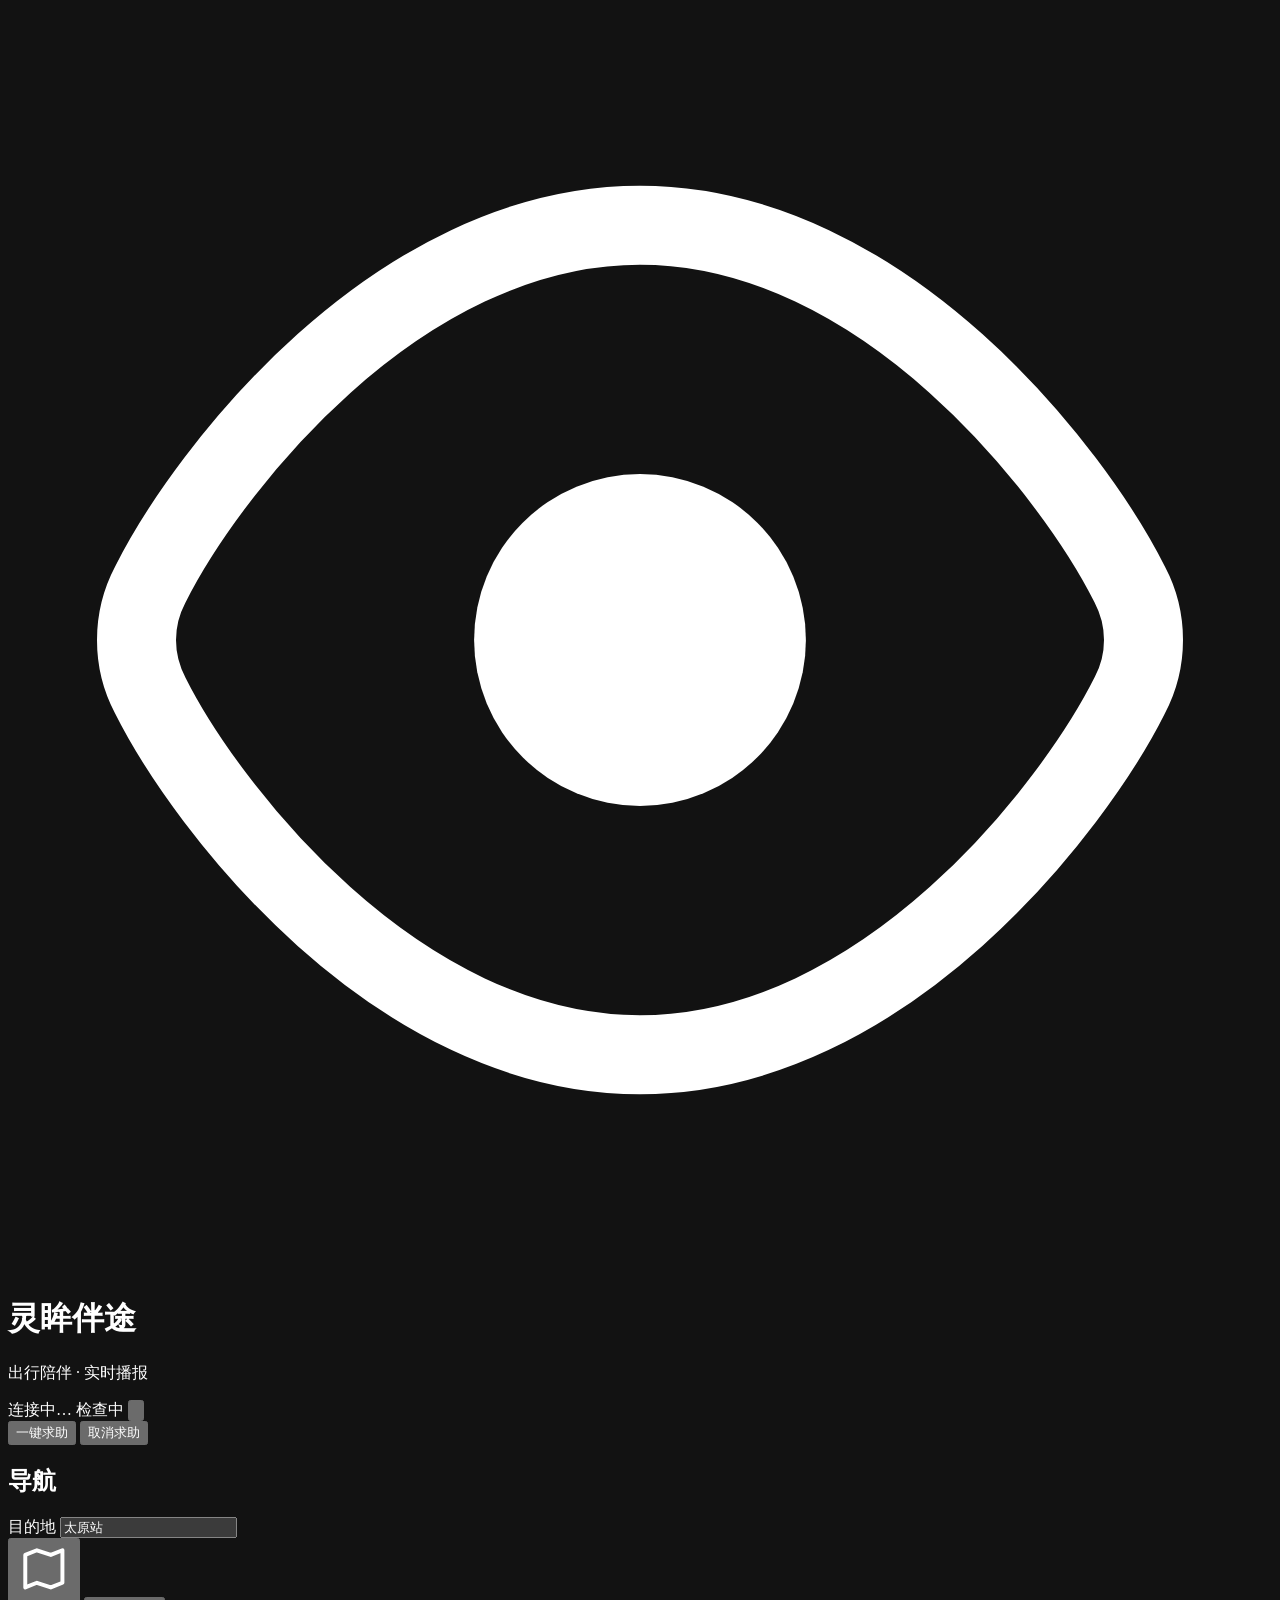
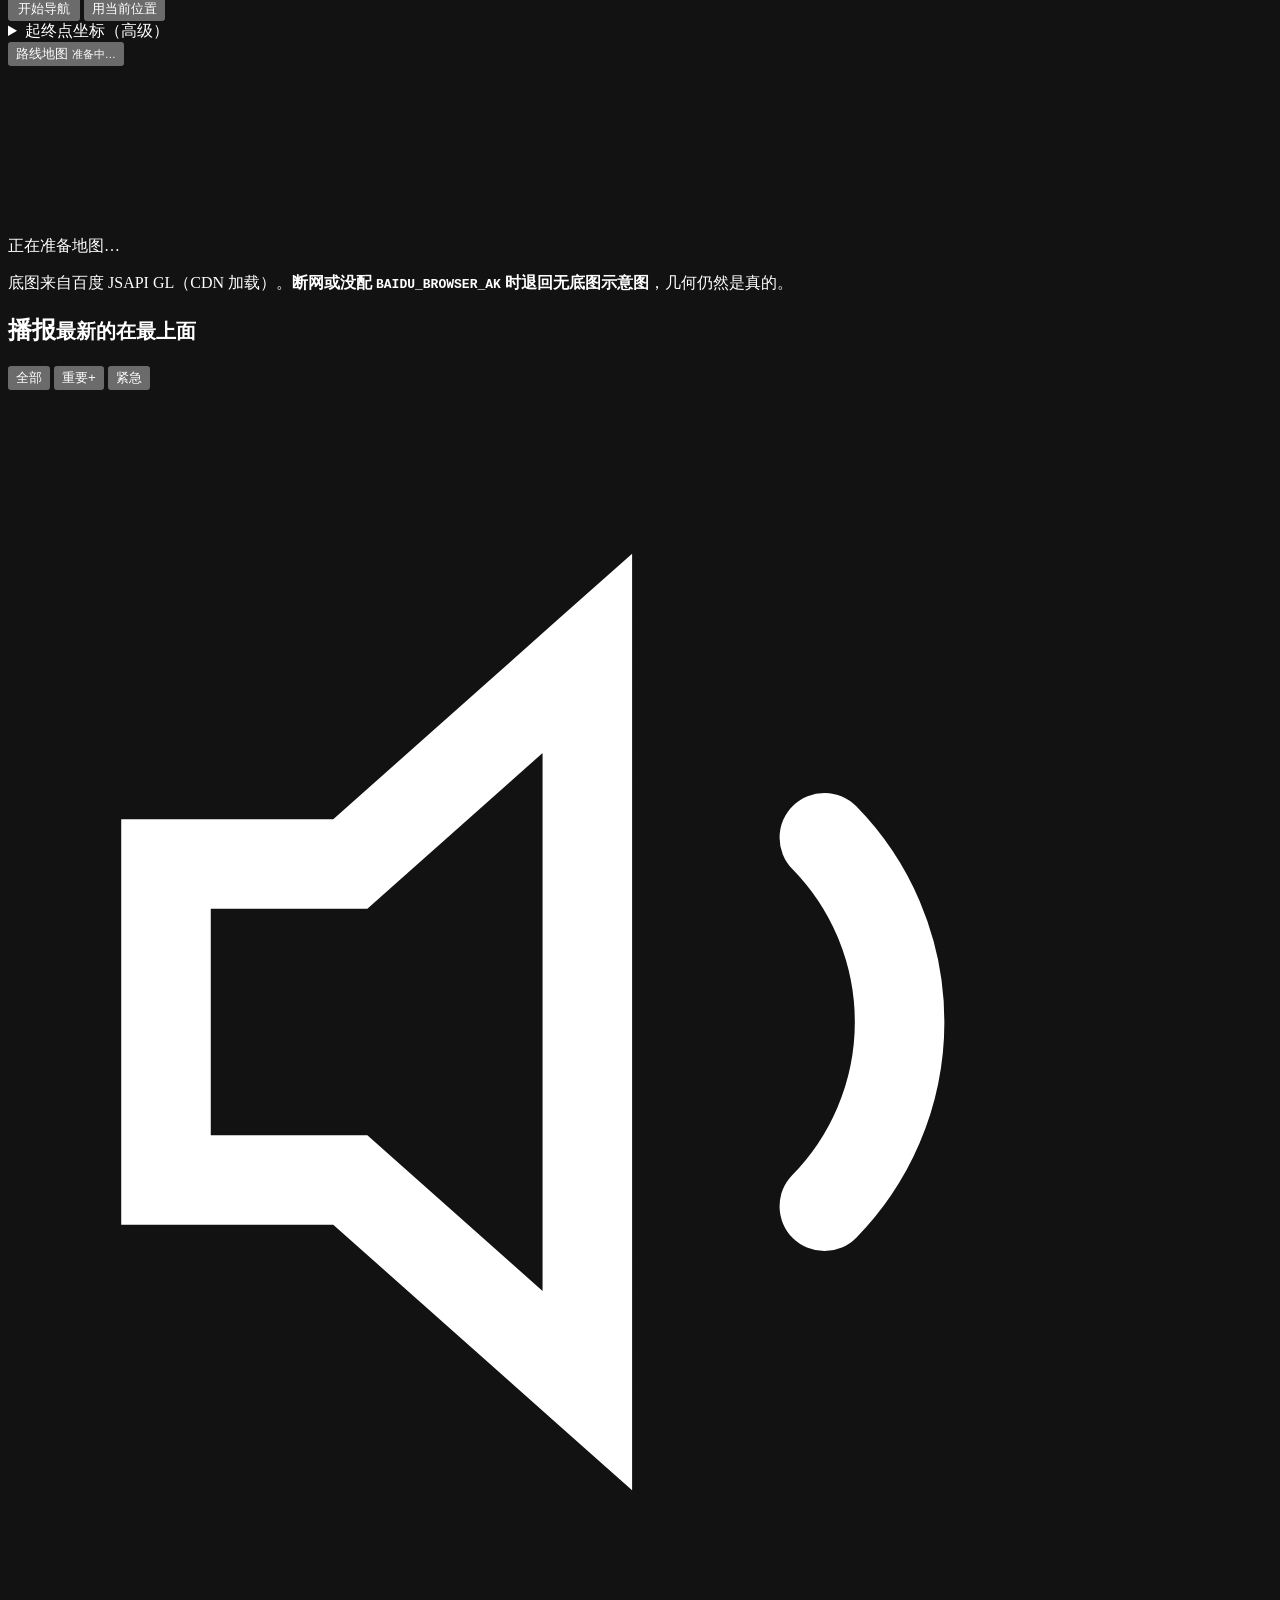
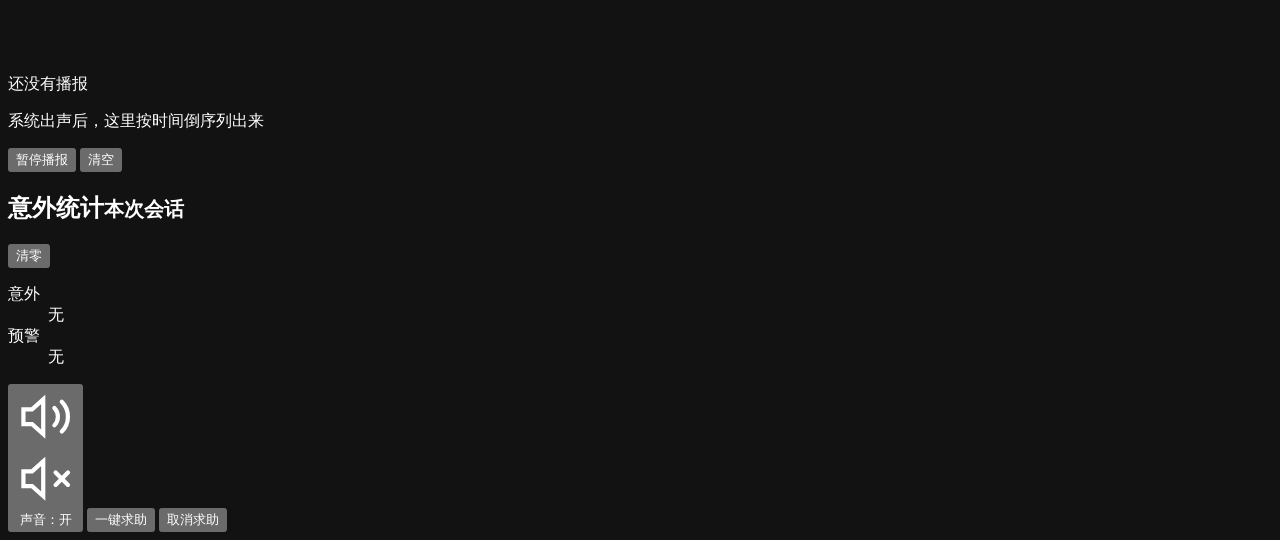
==== commit f31d663f: "feat(a11y): 主页面按盲人的使用逻辑打磨；顺带修掉健康药「颜色说反话」 都是给「看不见屏幕的人」的改动，430×932 视口里逐条实测过：  - 声音开关三重编码：#ttsBtn 换成「喇叭" ====
--- a/web/index.html
+++ b/web/index.html
@@ -80,8 +80,13 @@
     </div>
 
     <div class="status">
-      <span class="pill" id="wsPill"><i class="dot" id="wsDot"></i><span id="wsTxt">连接中…</span></span>
-      <span class="pill" id="hPill" title="健康检查"><i class="dot" id="hDot"></i><span id="hTxt">检查中</span></span>
+      <!-- ★ 状态药的 dot 是**纯视觉**的（读屏念不出来），所以每一枚都带
+           role="status" + aria-label：读屏念的是「连接状态：已连接」这种整句，
+           而不是光秃秃的「已连接」—— 后者听不出说的是哪一路。 -->
+      <span class="pill" id="wsPill" role="status" aria-label="连接状态">
+        <i class="dot" id="wsDot" aria-hidden="true"></i><span id="wsTxt">连接中…</span></span>
+      <span class="pill" id="hPill" title="健康检查" role="status" aria-label="系统状态">
+        <i class="dot" id="hDot" aria-hidden="true"></i><span id="hTxt">检查中</span></span>
       <button class="btn ghost icon" id="devBtn" aria-pressed="false"
               title="开发者模式（测试件）" aria-label="开发者模式">
         <svg viewBox="0 0 24 24" aria-hidden="true">
@@ -113,6 +118,9 @@
       <h2>导航</h2>
 
       <div class="row">
+        <!-- ★ placeholder 不是 label：读屏用户聚焦到这里时，念的是「编辑框」
+             而不是「要去哪儿」。加一个只给读屏看的 label（.sr）。 -->
+        <label class="sr" for="dest">目的地</label>
         <input type="text" id="dest" value="太原站" placeholder="要去哪儿" enterkeyhint="go" autocomplete="off">
       </div>
       <div class="row">
@@ -182,7 +190,13 @@
           </div>
         </div>
       </div>
-      <div class="feed" id="feed">
+      <!-- ★ role="log" + aria-live 是给**读屏**（TalkBack / VoiceOver）用的：
+           这一页自带 TTS 朗读（speak()），两条声音通道会打架 —— 所以
+           `aria-live` 由 ui.js 跟着 TTS 开关走：TTS 开 → off（别双读），
+           TTS 关 → polite（把播报交给读屏）。见 ui.js::setTts()。
+           容器本身可聚焦，读屏用户也能主动进来逐条读。 -->
+      <div class="feed" id="feed" role="log" aria-label="播报流，最新的在最上面"
+           aria-live="off" tabindex="0">
         <div class="empty">
           <svg viewBox="0 0 24 24" aria-hidden="true"><path d="M11 5 6.5 9H3v6h3.5L11 19zM15.5 8.5a5 5 0 0 1 0 7" fill="none" stroke="currentColor" stroke-width="1.7" stroke-linecap="round"/></svg>
           <p>还没有播报</p>
@@ -190,7 +204,7 @@
         </div>
       </div>
       <div class="row feed-foot">
-        <button class="btn ghost" id="pauseBtn">暂停播报</button>
+        <button class="btn ghost" id="pauseBtn" aria-pressed="false">暂停播报</button>
         <button class="btn ghost" id="clearBtn">清空</button>
       </div>
     </section>
@@ -222,9 +236,13 @@
          「冗余触发是安全系统的基本要求 —— **单一触发通道等于单点故障**」。
          一个求助按钮在紧急时够不到，就等于没有。 -->
   <nav class="tabbar" aria-label="常用操作">
+    <!-- ★ 这是**最要紧的一个开关**（这一页的全部价值就是出声），而且要靠
+         肌肉记忆摸到 —— 所以：位置固定在左下、图标随状态换形（喇叭 / 喇叭带斜杠），
+         文字跟着变，颜色只作第三重编码。看不见屏幕也能确认自己按到了什么。 -->
     <button class="btn ghost tab" id="ttsBtn" aria-pressed="true" title="用浏览器 TTS 念出播报">
-      <svg viewBox="0 0 24 24" aria-hidden="true"><path d="M11 5 6.5 9H3v6h3.5L11 19zM15.5 8.5a5 5 0 0 1 0 7" fill="none" stroke="currentColor" stroke-width="1.7" stroke-linecap="round"/></svg>
-      <span id="ttsTxt">播报：开</span>
+      <svg class="ico-on" viewBox="0 0 24 24" aria-hidden="true"><path d="M11 5 6.5 9H3v6h3.5L11 19zM15.5 8.5a5 5 0 0 1 0 7M18.5 6a8.5 8.5 0 0 1 0 12" fill="none" stroke="currentColor" stroke-width="1.7" stroke-linecap="round"/></svg>
+      <svg class="ico-off" viewBox="0 0 24 24" aria-hidden="true"><path d="M11 5 6.5 9H3v6h3.5L11 19zM16 9.5l5 5M21 9.5l-5 5" fill="none" stroke="currentColor" stroke-width="1.7" stroke-linecap="round"/></svg>
+      <span id="ttsTxt">声音：开</span>
     </button>
     <button class="btn sos" data-route="/v1/emergency/sos"
             data-body='{"extra":{"index":1,"kind":"sos"}}'>一键求助</button>
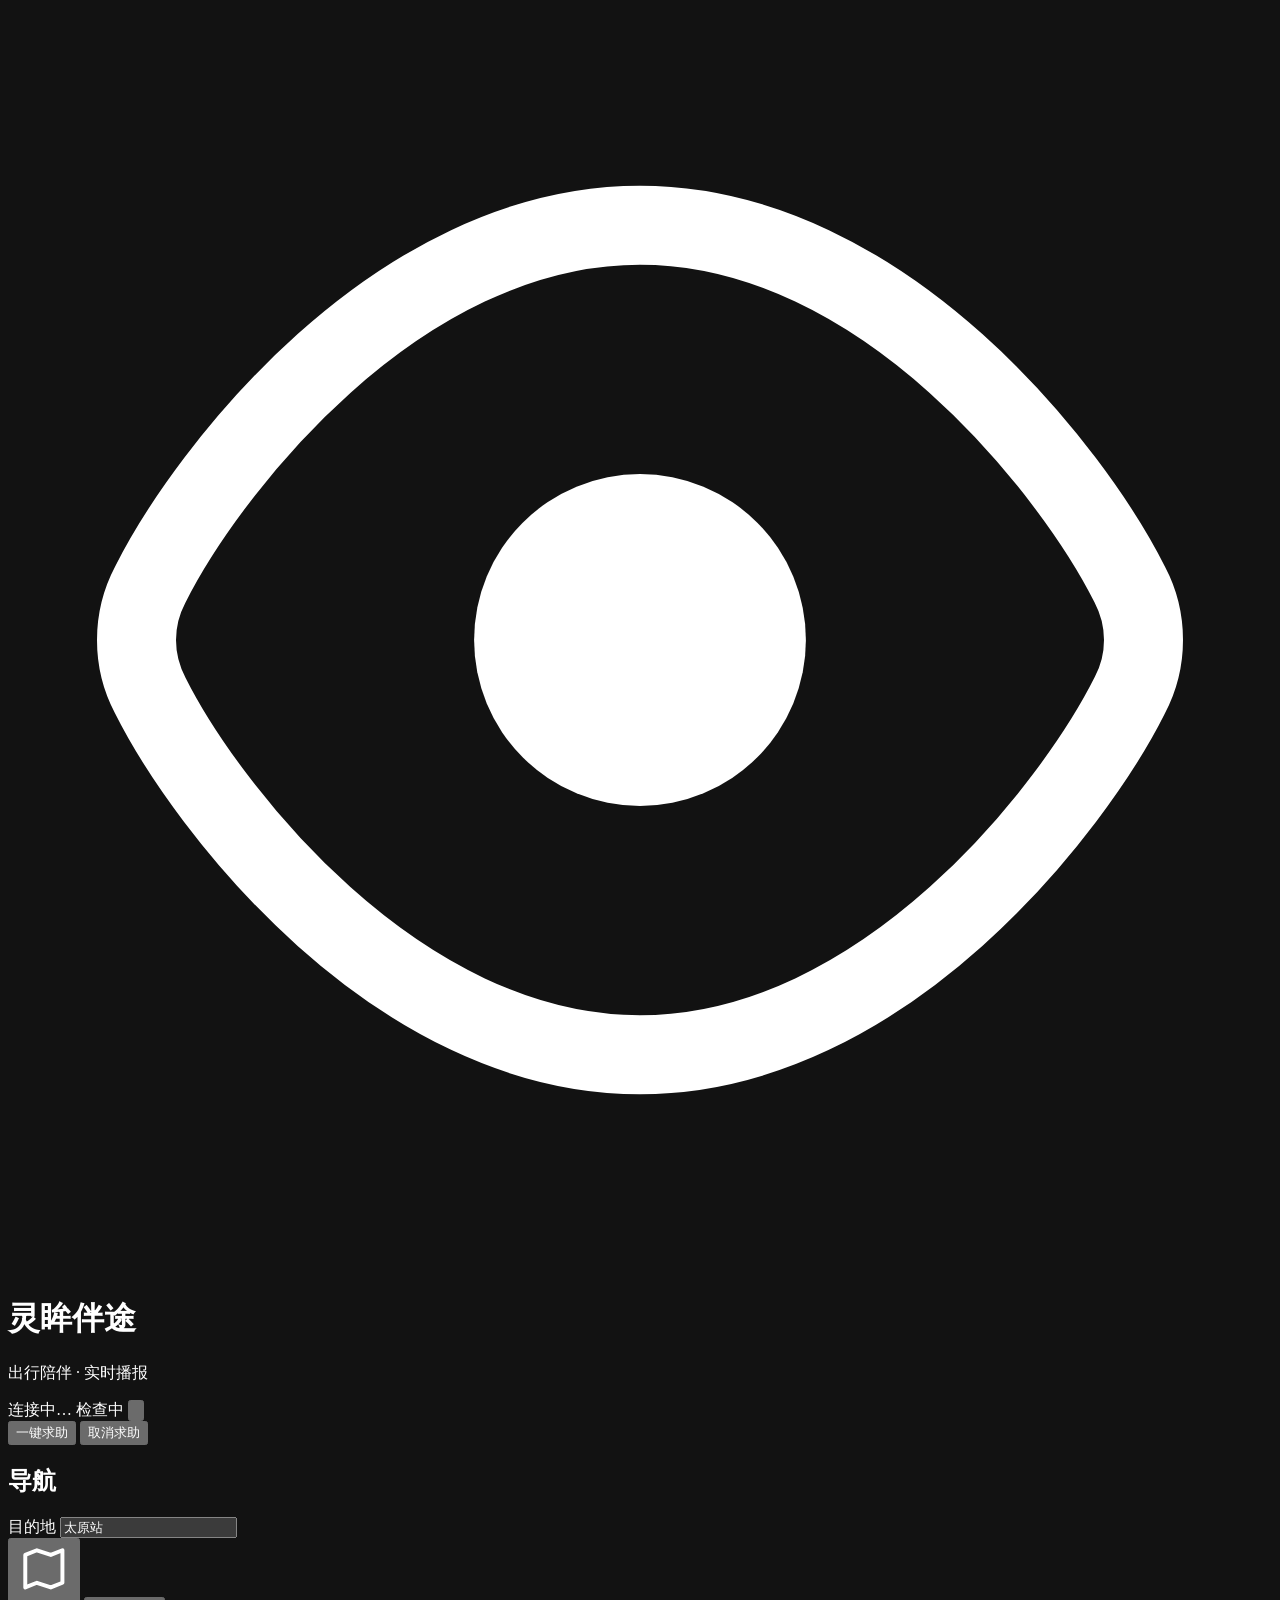
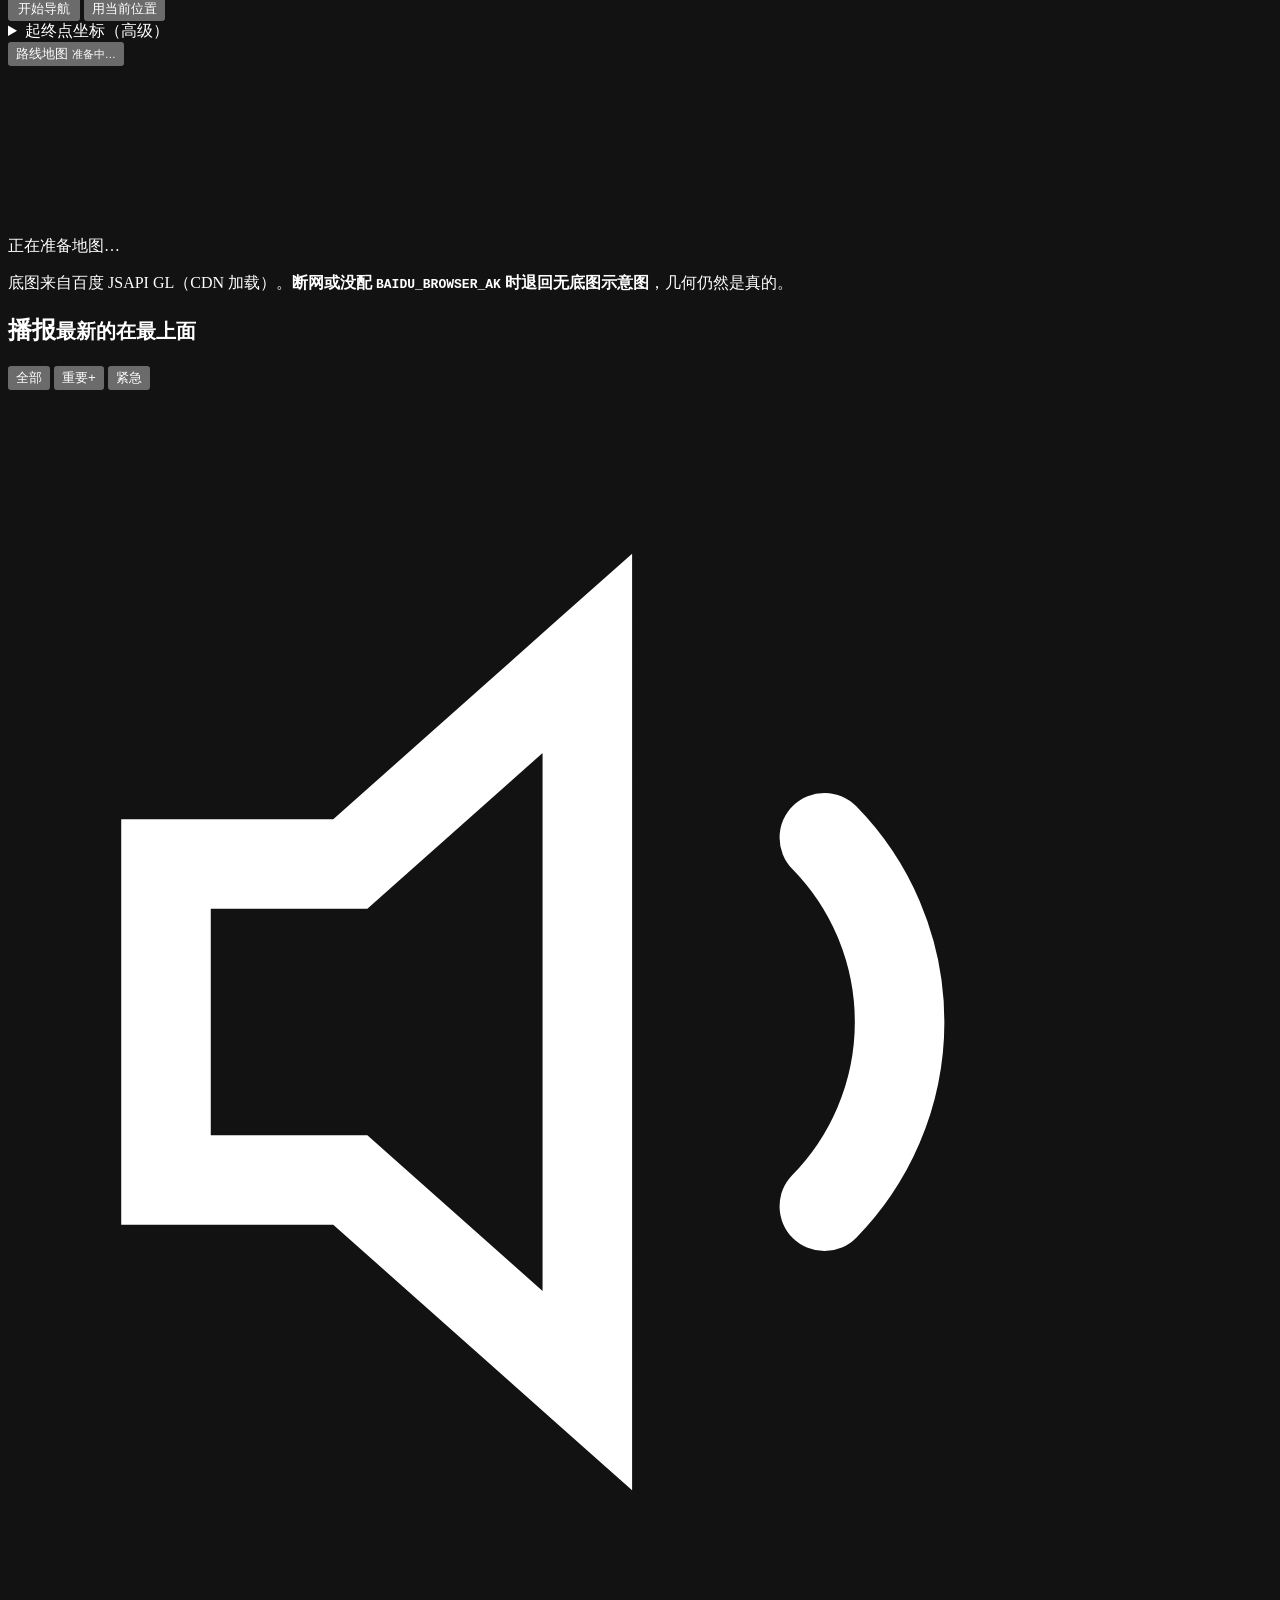
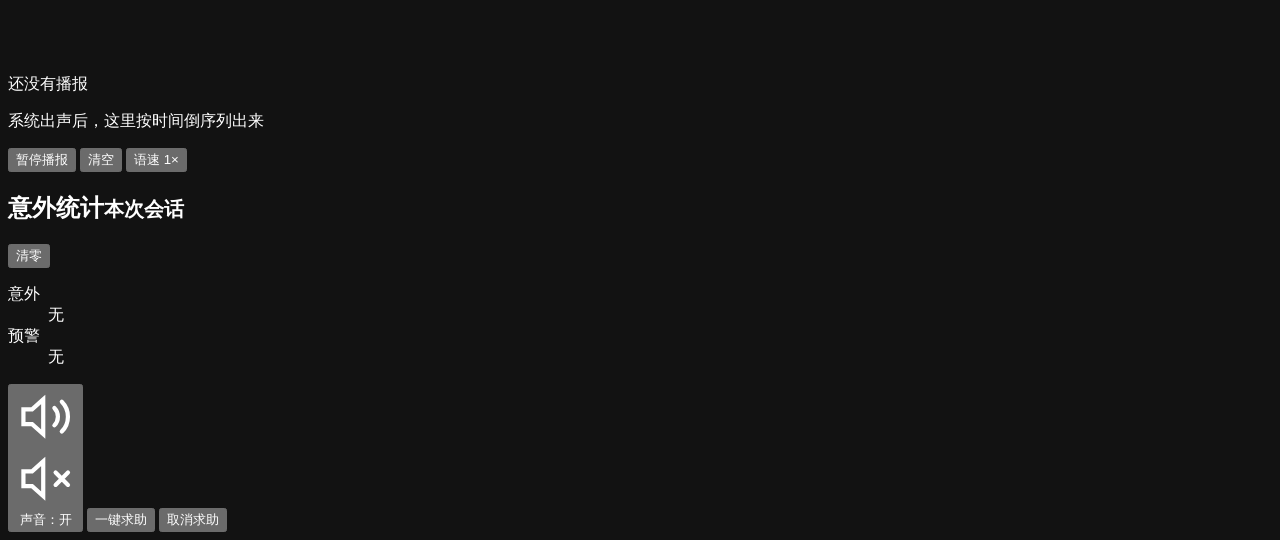
==== commit 1bb5df73: "feat(a11y): 播报排队/抢占做起来（D11 划给端侧的活）；断网与降级出声；界面美化一轮 ## 一、播报出口的端侧那一半（新增 `web/js/speech.js`）  `docs/desi" ====
--- a/web/index.html
+++ b/web/index.html
@@ -206,6 +206,11 @@
       <div class="row feed-foot">
         <button class="btn ghost" id="pauseBtn" aria-pressed="false">暂停播报</button>
         <button class="btn ghost" id="clearBtn">清空</button>
+        <!-- ★ 语速。不是花活：中文 TTS 约 250ms/字，一条 15 字的播报要念 3.7 秒
+             （design.md D5 自己算过），而播报是按场景节奏来的 —— 1× 时耳朵很容易
+             落后现实。盲人用户普遍把读屏开到 1.5–2×，这是习惯不是偏好，
+             所以这一档必须能调，而且换了要当场念一句给他听。 -->
+        <button class="btn ghost" id="rateBtn" aria-label="播报语速 1×，点击换下一档">语速 1×</button>
       </div>
     </section>
 
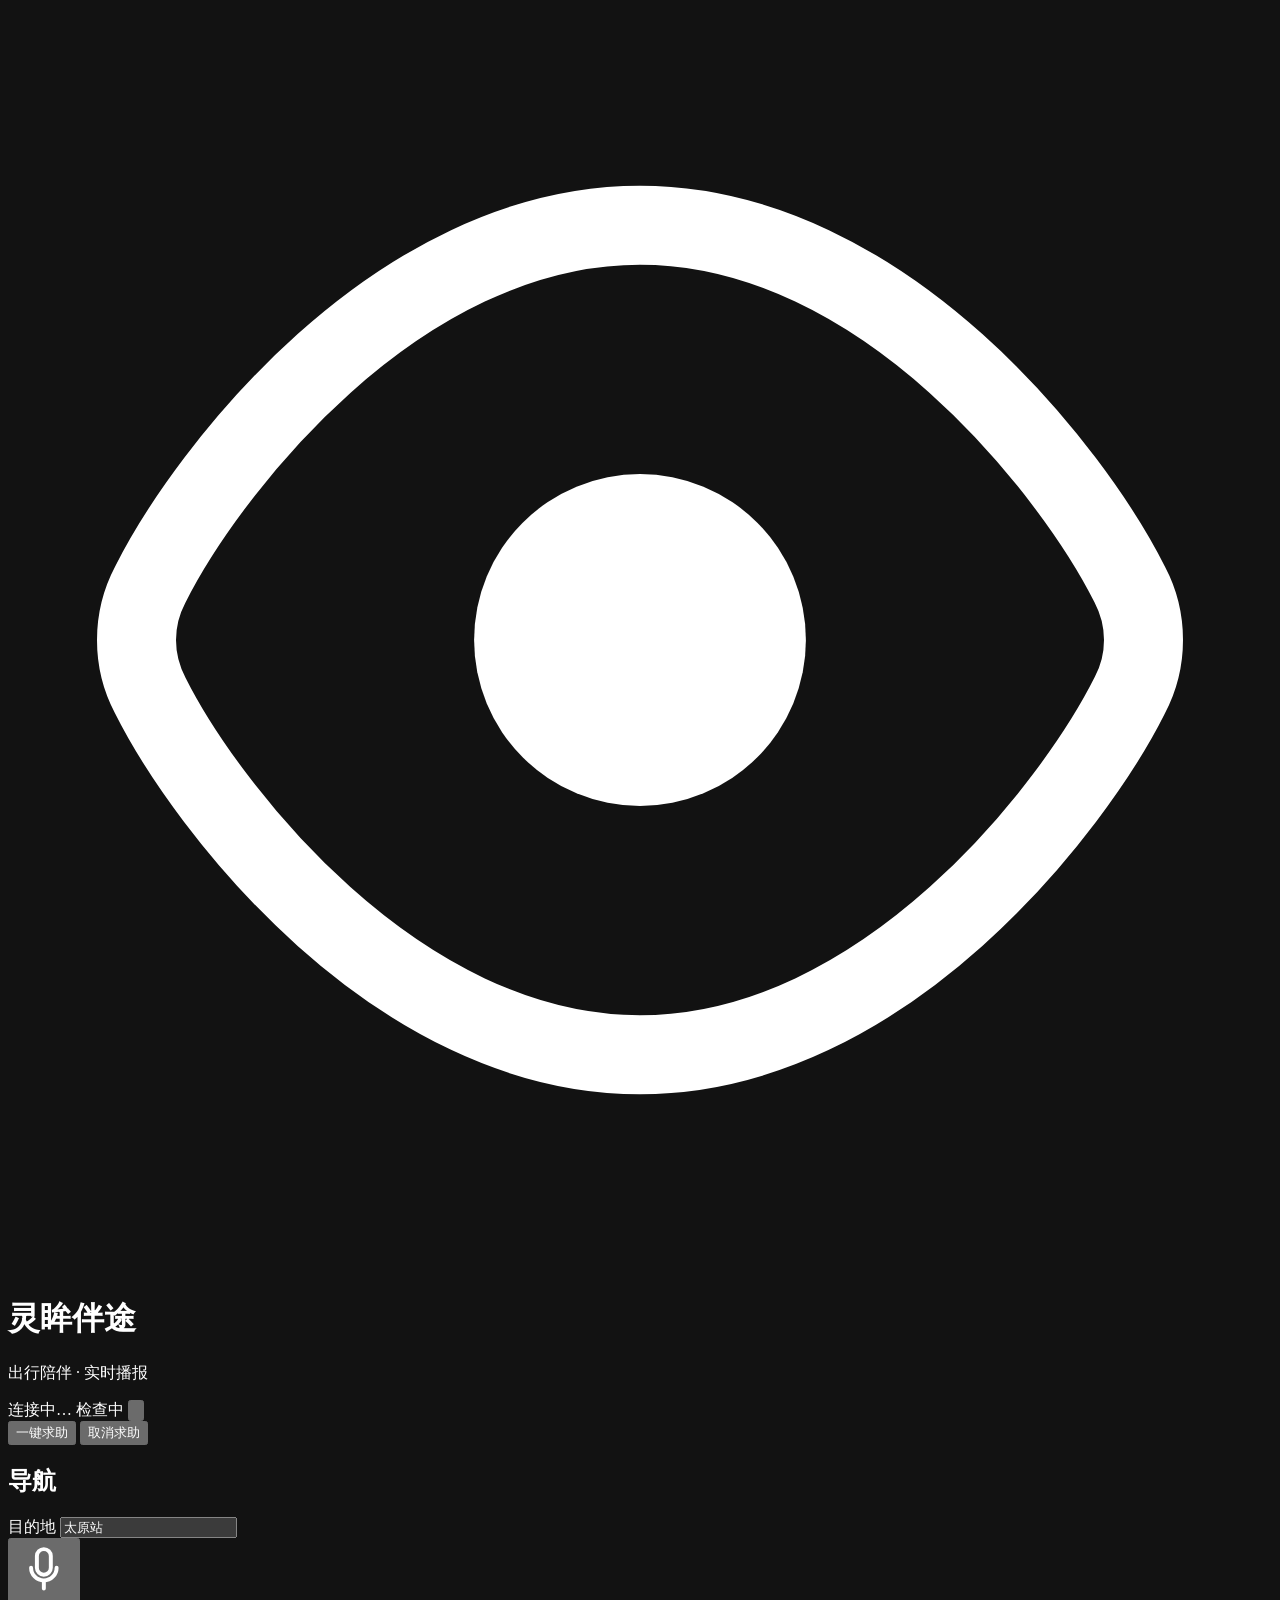
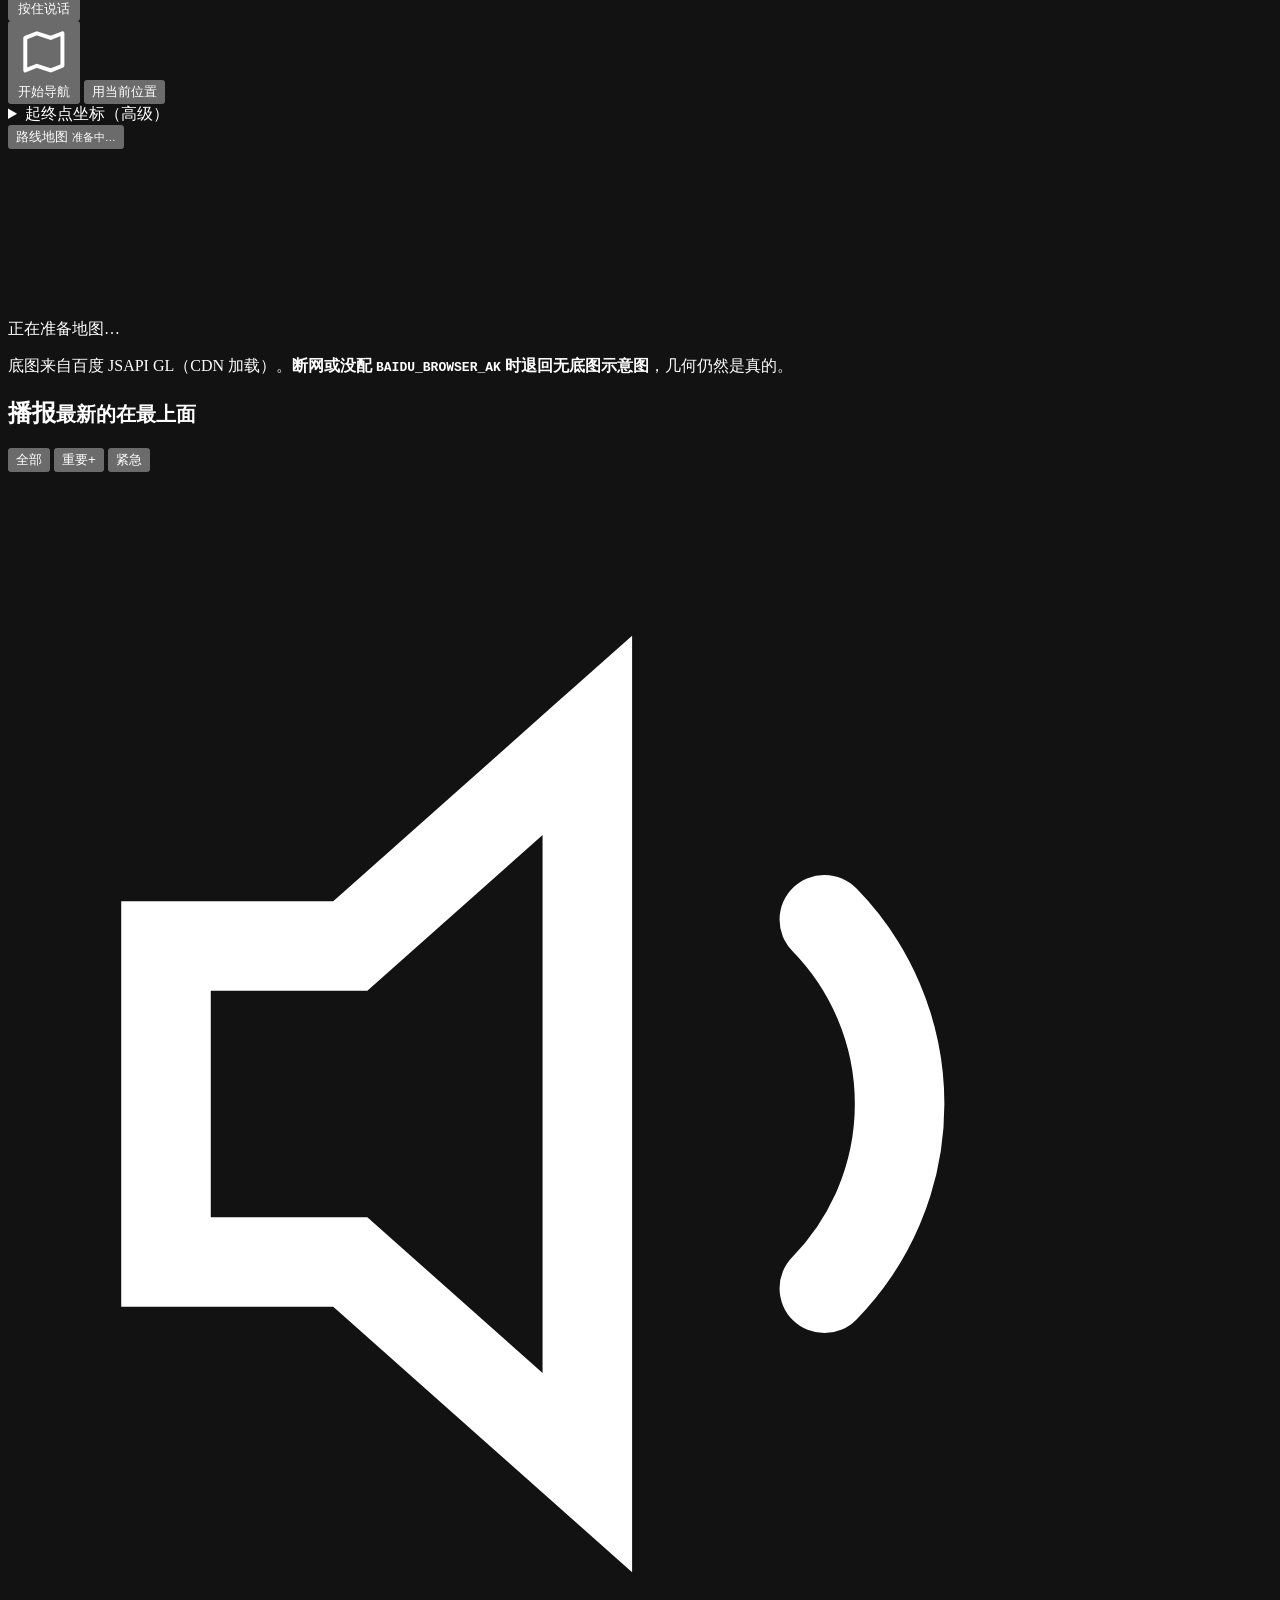
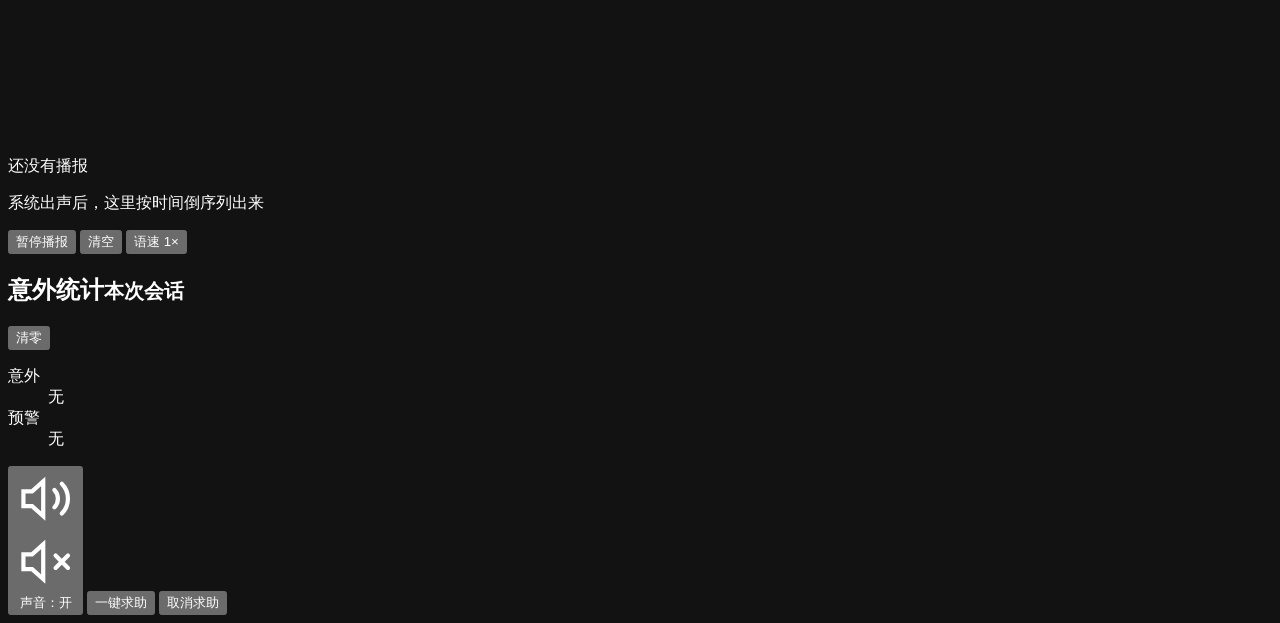
==== commit 93fd3e62: "feat(web): 目的地改成「按住说话」—— 长按起录、松开出结果，文本交回原来那条路 导航卡里那枚「按住说话」现在是目的地那一格的主要输入方式。理由：看不见屏幕 的人打字要多难受有多难受 —— " ====
--- a/web/index.html
+++ b/web/index.html
@@ -122,6 +122,18 @@
              而不是「要去哪儿」。加一个只给读屏看的 label（.sr）。 -->
         <label class="sr" for="dest">目的地</label>
         <input type="text" id="dest" value="太原站" placeholder="要去哪儿" enterkeyhint="go" autocomplete="off">
+      </div>
+      <!-- ★ 按住说话 —— 目的地那一格的主要输入方式。
+           看不见屏幕的人打字要多难受有多难受：先调出屏幕键盘，再在一个看不见的
+           输入框里逐字确认。按住 / 松开这套，状态就长在手指上，不存在「忘了关」。
+           ★ 它是**长按**，不是点击：pointerdown 起、pointerup 停，
+             所以 CSS 里必须 touch-action: none（否则长按会变成滚动或选中）。
+           ★ 松开之后文本落进上面那个 #dest —— 和打字同一个落点，后面的路一步没变。 -->
+      <div class="row">
+        <button class="btn hold wide" id="talkBtn" type="button" aria-label="按住说话">
+          <svg viewBox="0 0 24 24" aria-hidden="true"><path d="M12 3.5a3 3 0 0 1 3 3v5a3 3 0 0 1-6 0v-5a3 3 0 0 1 3-3zM6.5 11.5a5.5 5.5 0 0 0 11 0M12 17v3.5" fill="none" stroke="currentColor" stroke-width="1.7" stroke-linecap="round"/></svg>
+          <span id="talkTxt">按住说话</span>
+        </button>
       </div>
       <div class="row">
         <button class="btn primary wide" data-route="/v1/navigation/route"
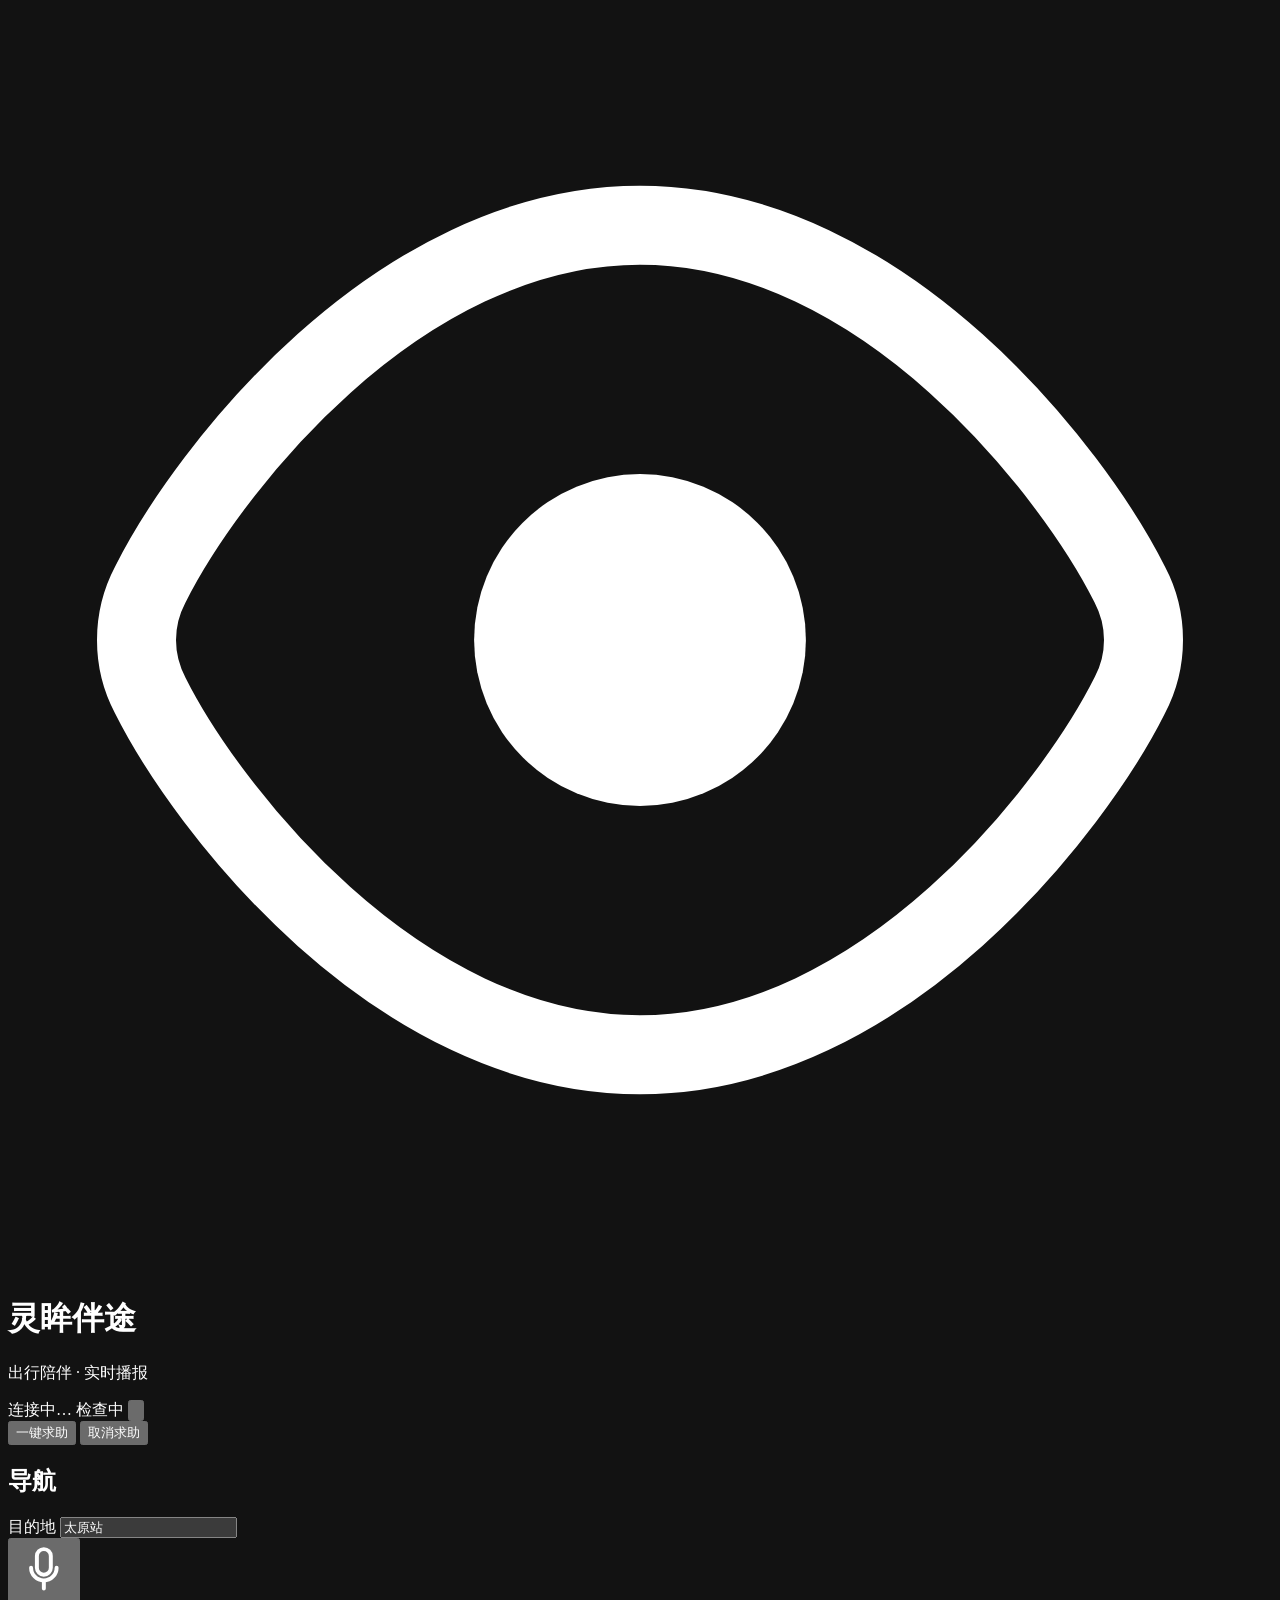
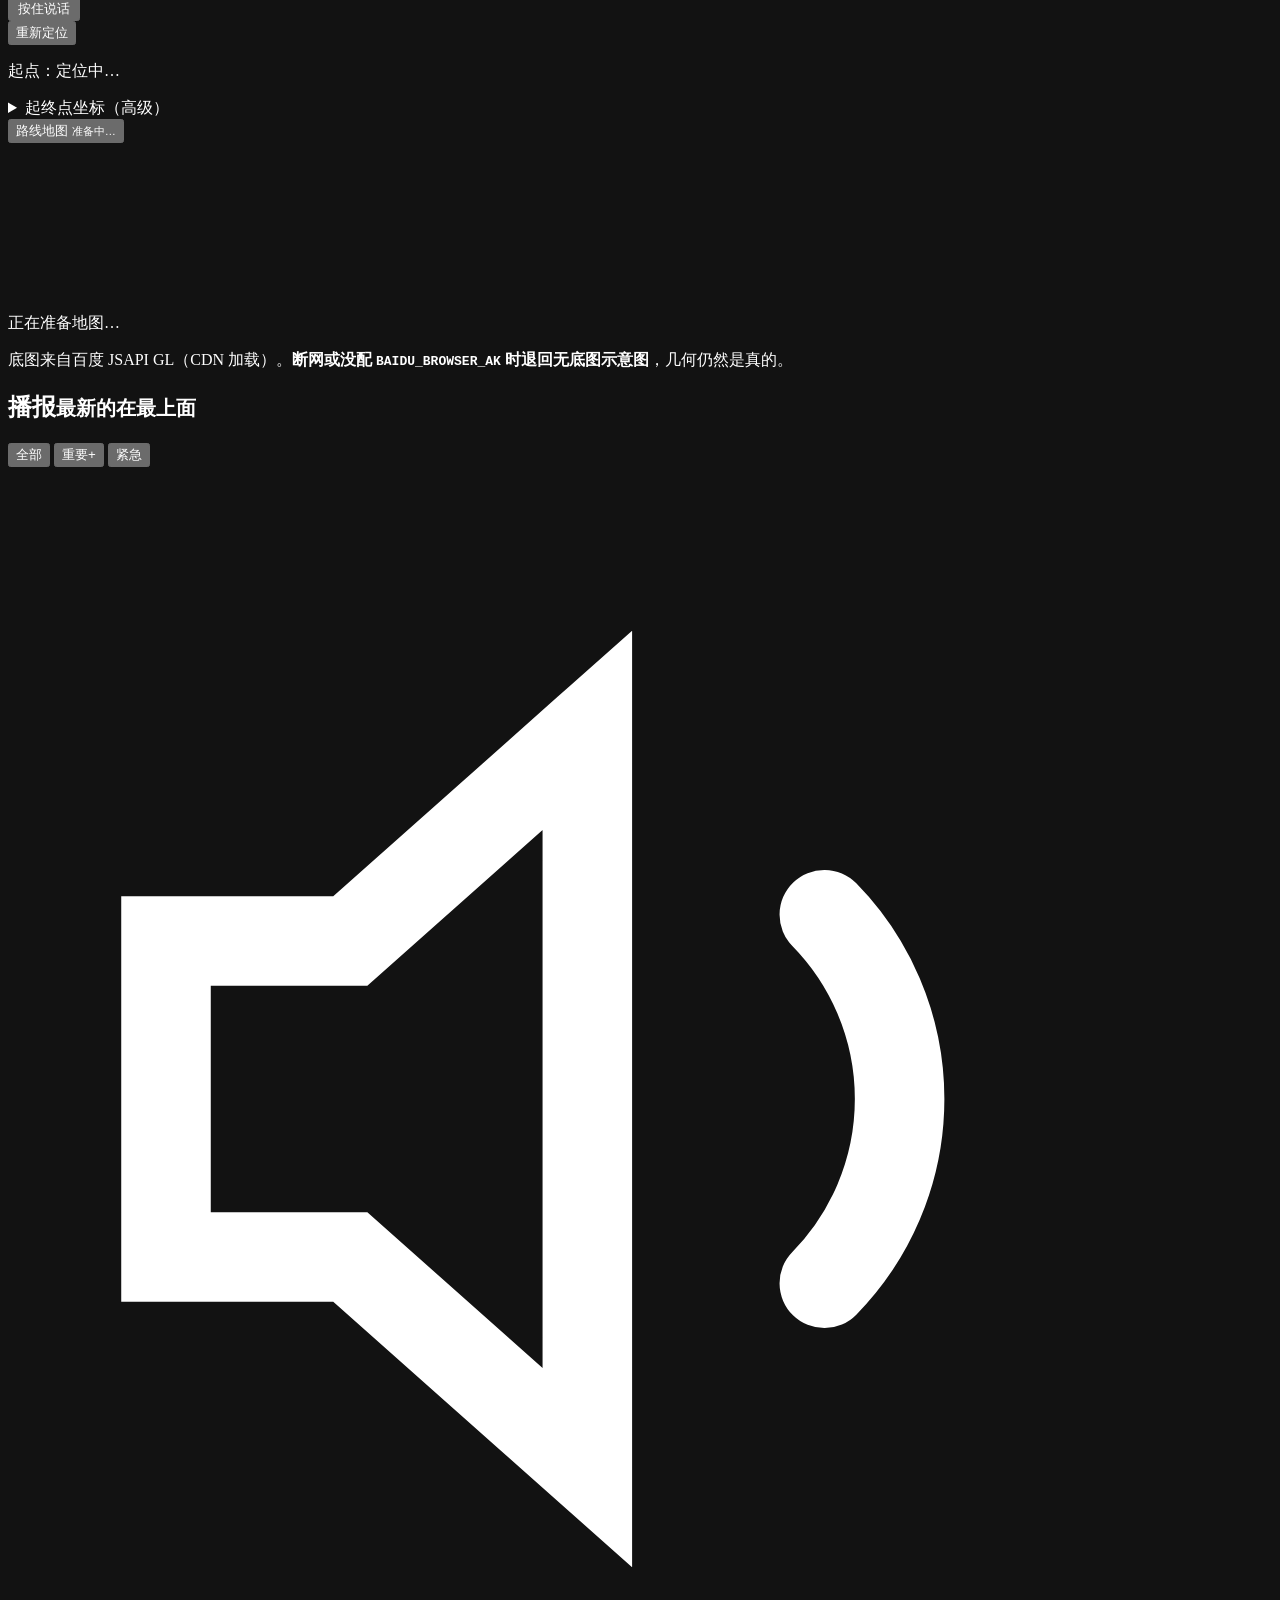
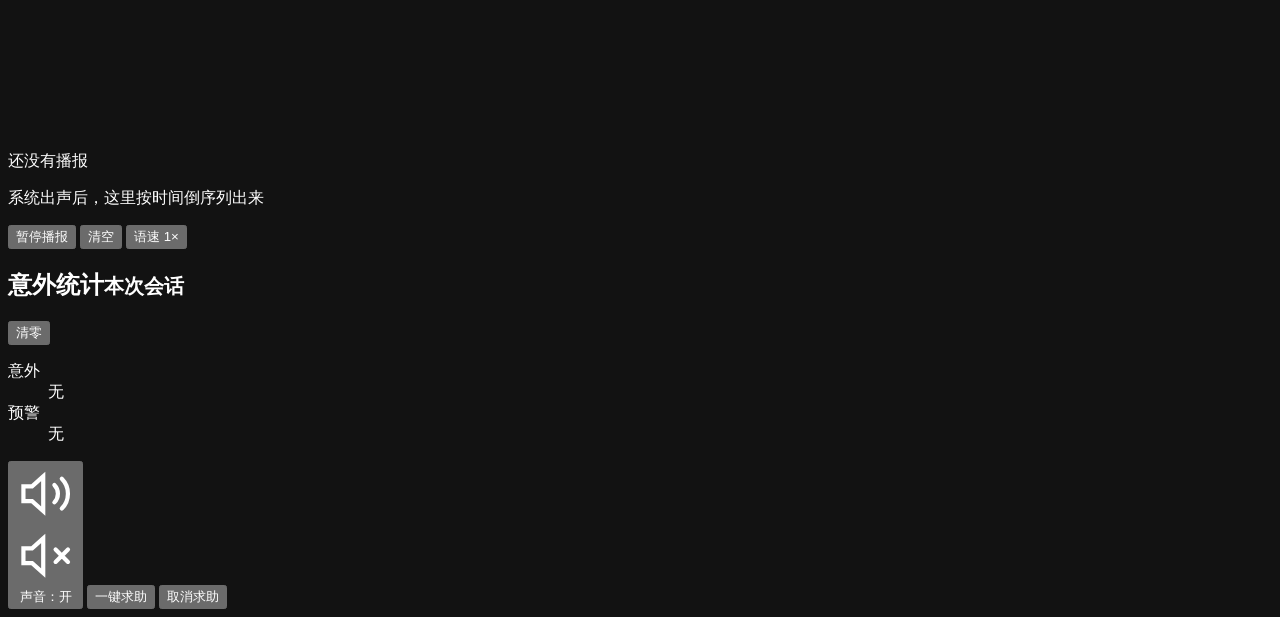
==== commit 065b8785: "feat(web): 导航只留一条路 —— 删掉「开始导航」，起点自动取当前位置 两个问题都是同一件事：这条路上还留着一道多余的门，和一条不该是选项的选项。  ① 「开始导航」按钮删掉。    目的地" ====
--- a/web/index.html
+++ b/web/index.html
@@ -135,13 +135,22 @@
           <span id="talkTxt">按住说话</span>
         </button>
       </div>
+      <!-- ★ 没有「开始导航」按钮（2026-09-23 删）。
+             它是一道多余的门：目的地已经有了两条输入方式，而两条都是
+             **说完/打完就出发** —— 语音松开即走，打字敲回车（手机软键盘上
+             那颗「前往」就是回车，见 `enterkeyhint="go"`）。留着这个按钮
+             只会让人以为「说完还得再按一下」，多一步、多一个要摸的东西。
+             两条路在 `js/nav.js::submitRoute()` 上合成一条，那是唯一的出口。 -->
       <div class="row">
-        <button class="btn primary wide" data-route="/v1/navigation/route"
-                data-dest="1" data-geo="1">
-          <svg viewBox="0 0 24 24" aria-hidden="true"><path d="m9 4 6 2 5-2v14l-5 2-6-2-5 2V6z" fill="none" stroke="currentColor" stroke-width="1.7" stroke-linejoin="round"/></svg>
-          开始导航
-        </button>
-        <button class="btn" id="geoBtn" title="用手机定位填起点">用当前位置</button>
+        <!-- 起点默认就是当前位置，进页面自动取 —— 它现在是**重试**用的：
+             定位失败（没权限 / 不是 https / 不是 localhost）时再按一次。 -->
+        <button class="btn" id="geoBtn" title="重新用手机定位取起点">重新定位</button>
+        <!-- 起点**是从哪算的**必须写在明面上：看不到屏幕的人靠这行字（读屏）
+             确认系统知道他在哪；陪同者靠它判断有没有真的定到。
+             ★ 不加 aria-live：要出声的只有**降级**那一种情况，走 nav.js 的
+               localNote（TTS / 读屏二选一，见 ui.js::paintTts 的规矩）；
+               常态下没有新消息就不该有声音。 -->
+        <p class="hint" id="originNote">起点：定位中…</p>
       </div>
 
       <details class="adv">
@@ -335,7 +344,7 @@
           <button class="btn" data-route="/v1/emergency/tick" data-body='{"now_ms":9999999999999}'>推进时钟</button>
         </div>
         <p class="hint">
-          「一键求助」和「开始导航」在手机视图里（那两条是产品功能，不是测试件）。
+          「一键求助」在手机视图里（那是产品功能，不是测试件）。
         </p>
         <p class="hint">
           「推进时钟」发的是 <code>now_ms=9999999999999</code>（公元 2286 年），
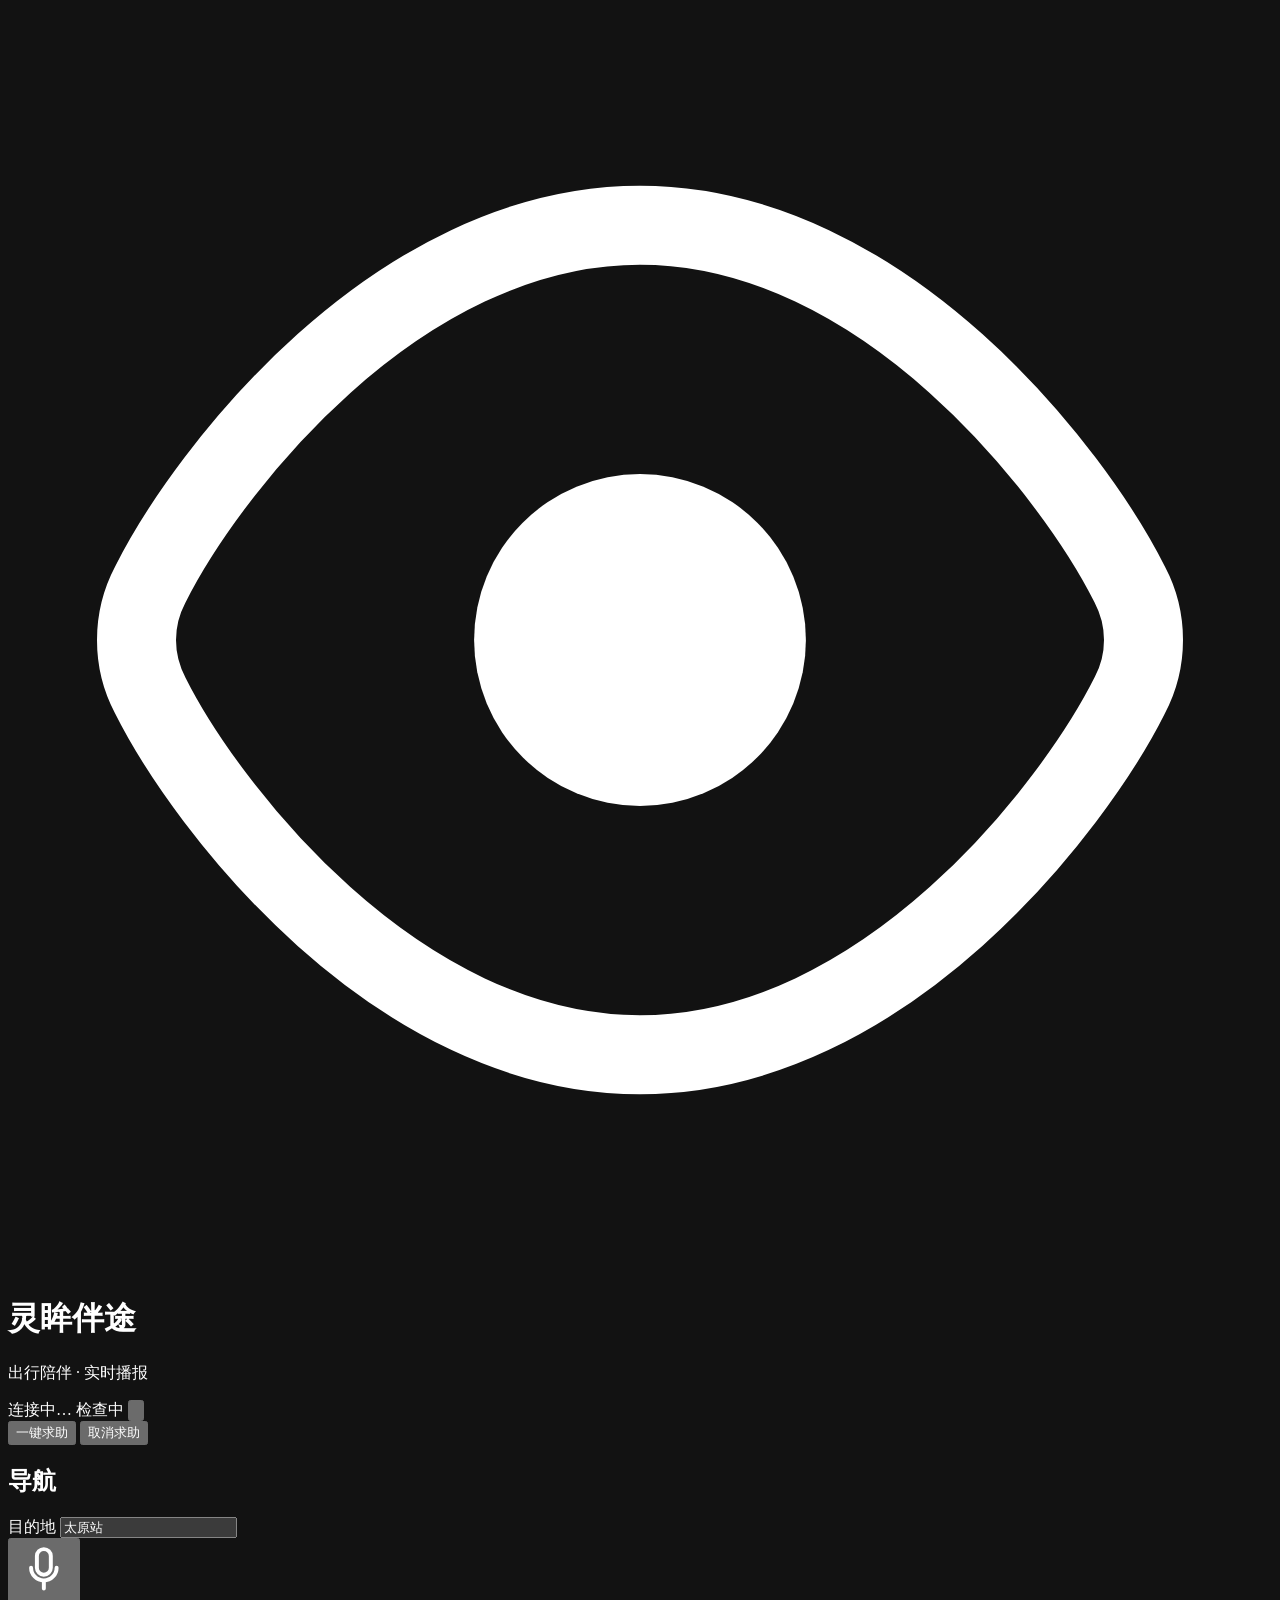
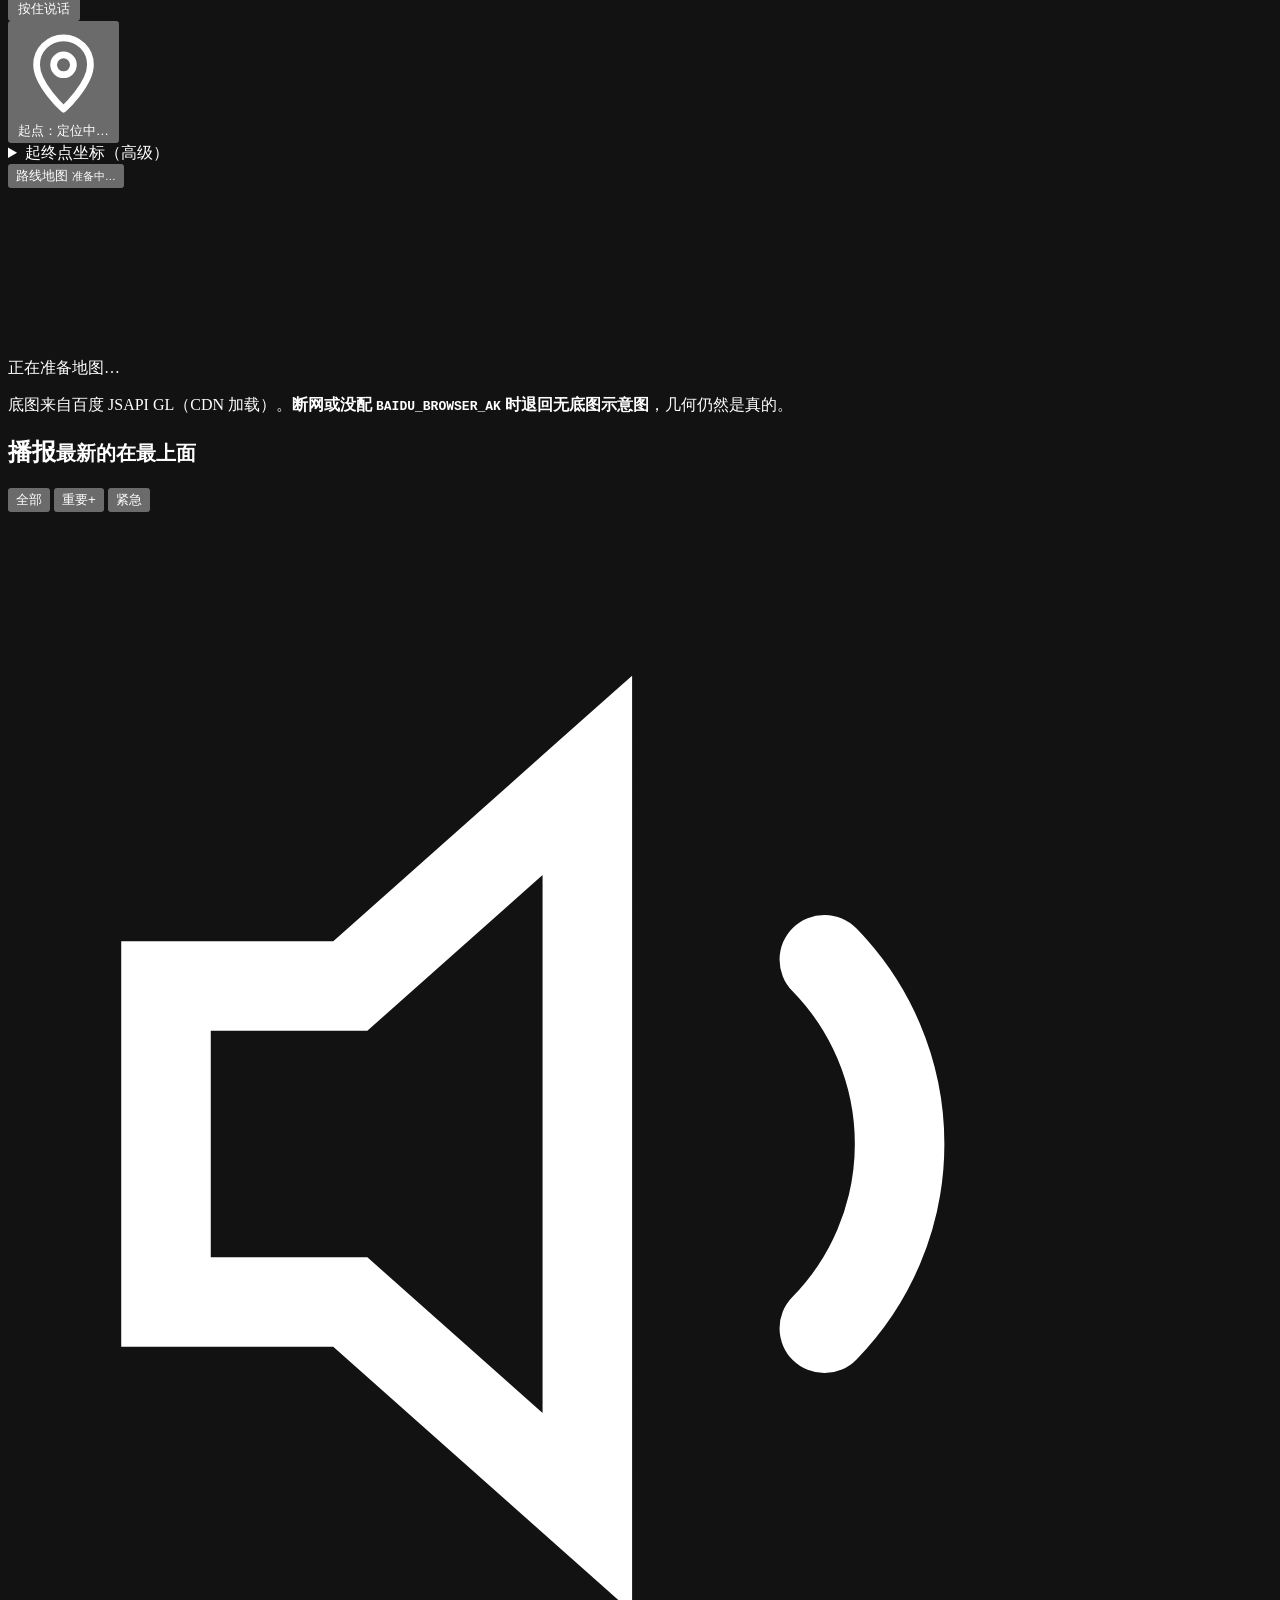
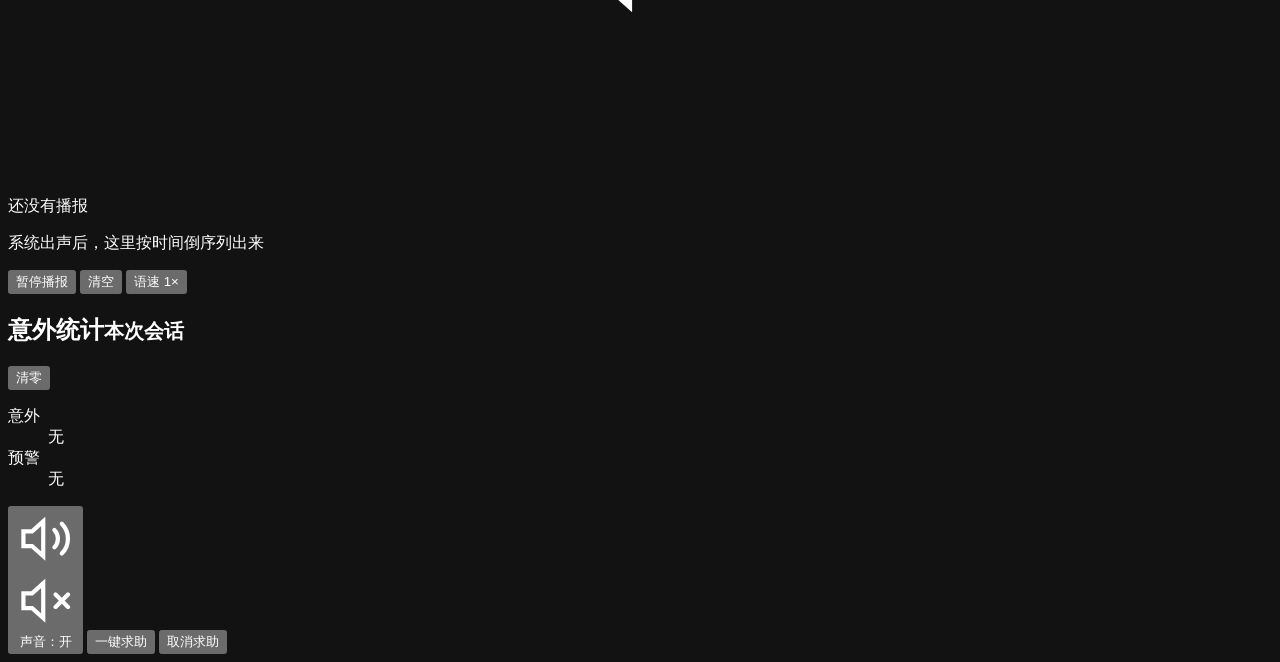
==== commit 99a027be: "feat(web): 起点改成显示框（读数 + 点击即重新定位） 「重新定位」那枚按钮和旁边那行状态字本来是**同一件事**（起点从哪算的 / 让它 重新算一遍），拆成两块之后，看不见屏幕的人得先弄清" ====
--- a/web/index.html
+++ b/web/index.html
@@ -142,15 +142,19 @@
              只会让人以为「说完还得再按一下」，多一步、多一个要摸的东西。
              两条路在 `js/nav.js::submitRoute()` 上合成一条，那是唯一的出口。 -->
       <div class="row">
-        <!-- 起点默认就是当前位置，进页面自动取 —— 它现在是**重试**用的：
-             定位失败（没权限 / 不是 https / 不是 localhost）时再按一次。 -->
-        <button class="btn" id="geoBtn" title="重新用手机定位取起点">重新定位</button>
-        <!-- 起点**是从哪算的**必须写在明面上：看不到屏幕的人靠这行字（读屏）
-             确认系统知道他在哪；陪同者靠它判断有没有真的定到。
+        <!-- ★ 起点：**显示框**，不是按钮（2026-09-23 改）。
+             框里写的就是「起点是从哪算的」，点一下重新定位 —— 状态与动作是
+             同一件事，合成一个东西，少一个要用户去配对的按钮。
+             进页面自动取；拿不到就如实写「默认坐标（原因）」并标黄 + 播报。
              ★ 不加 aria-live：要出声的只有**降级**那一种情况，走 nav.js 的
                localNote（TTS / 读屏二选一，见 ui.js::paintTts 的规矩）；
-               常态下没有新消息就不该有声音。 -->
-        <p class="hint" id="originNote">起点：定位中…</p>
+               常态下没有新消息就不该有声音。
+             ★ 文字在 #geoTxt 里（和 talkTxt / ttsTxt / hTxt 一个写法），
+               读屏读到的是 aria-label（含「点击重新定位」）。 -->
+        <button class="btn geo wide" id="geoBtn" type="button" title="点击重新定位起点">
+          <svg viewBox="0 0 24 24" aria-hidden="true"><path d="M12 21.5s6.8-6.2 6.8-11.2a6.8 6.8 0 1 0-13.6 0c0 5 6.8 11.2 6.8 11.2z" fill="none" stroke="currentColor" stroke-width="1.7" stroke-linejoin="round"/><circle cx="12" cy="10.3" r="2.5" fill="none" stroke="currentColor" stroke-width="1.7"/></svg>
+          <span id="geoTxt">起点：定位中…</span>
+        </button>
       </div>
 
       <details class="adv">
